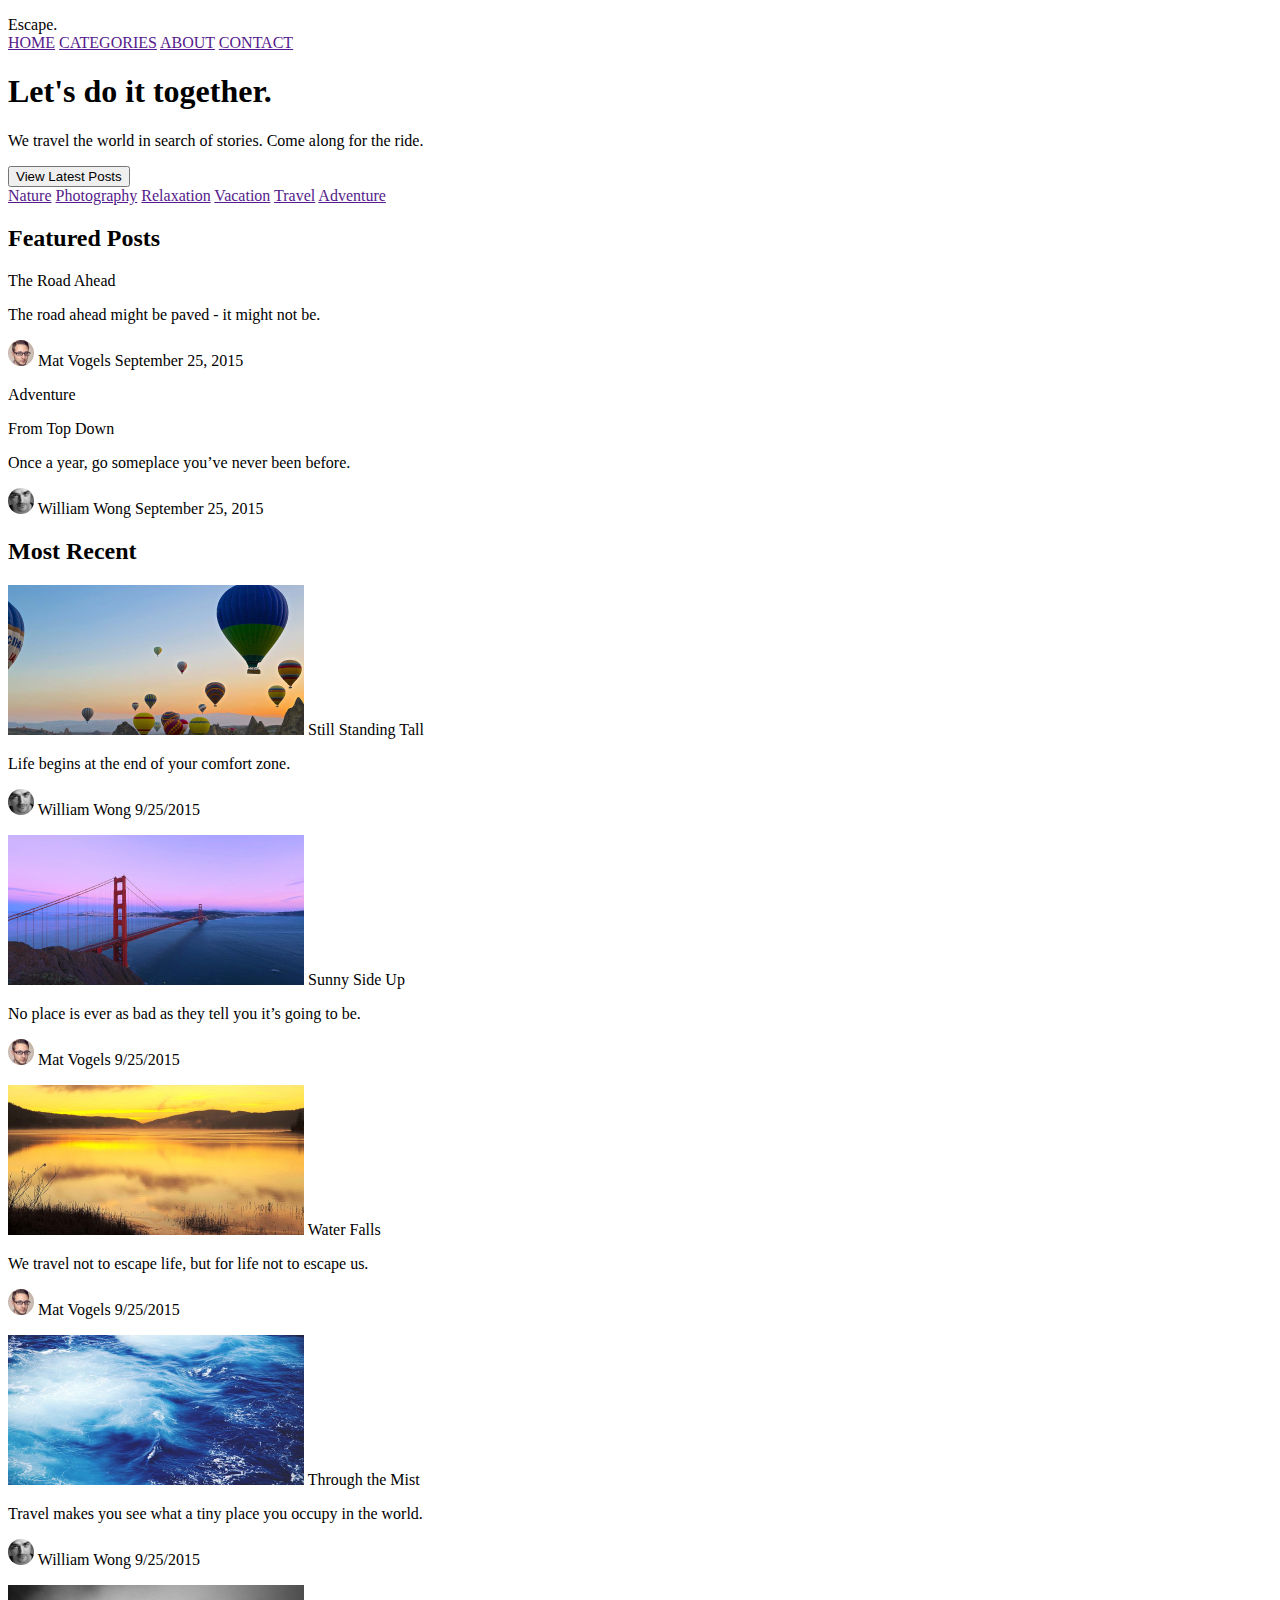
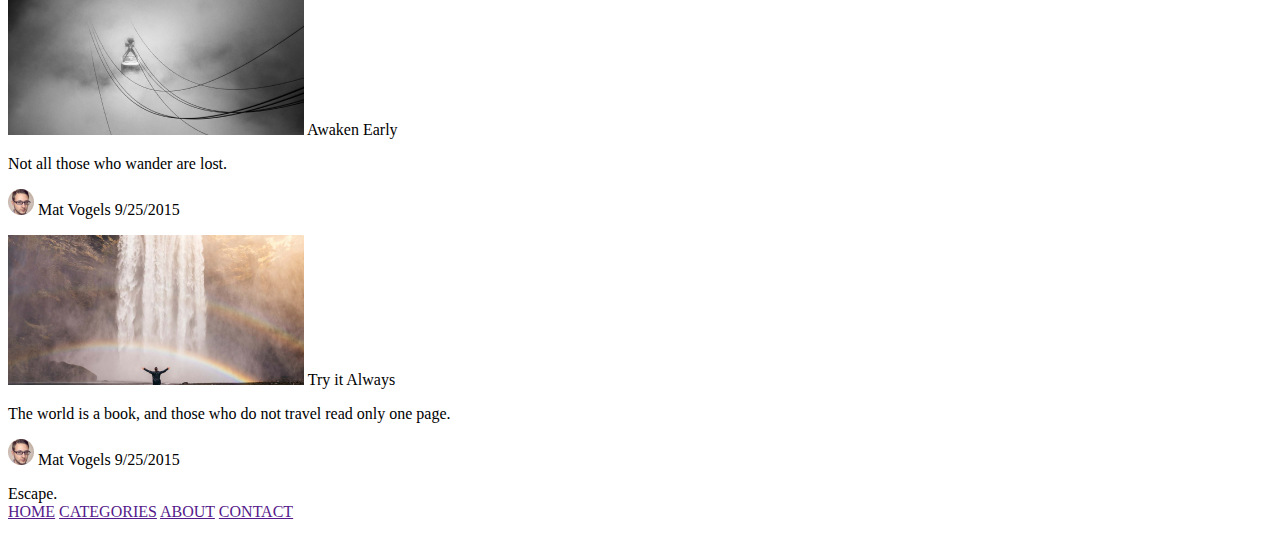
==== index.html @ 291fa053 "Update" ====
<!DOCTYPE html>
<html lang="ru">
    <head>
        <title>
            First page
        </title>
        <meta content="text/html;charset=utf-8" http-equiv="Content-Type">
    </head>
    <body>
        <p>
            Escape.<br>
            <a href="">HOME</a>
            <a href="">CATEGORIES</a>
            <a href="">ABOUT</a>
            <a href="">CONTACT</a>
        </p>
        <h1>Let's do it together.</h1>
        <p>We travel the world in search of stories. Come along for the ride.</p>
        <p>
            <button name="button">View Latest Posts</button> <br>
            <a href="">Nature</a>
            <a href="">Photography</a>
            <a href="">Relaxation</a>
            <a href="">Vacation</a>
            <a href="">Travel</a>
            <a href="">Adventure</a>
        </p>
        <section>
            <h2>Featured Posts</h2>
            <article>
                <p>The Road Ahead<p>
                <p>The road ahead might be paved - it might not be.</p>
                <article>
                    <img src="data/persons/Mat_Vogels_Photo.jpg" alt="Mat Vogels"/>
                    Mat Vogels September 25, 2015
                </article>
            </article>
            <article>
                <p>Adventure</p>
                <p>From Top Down<p>
                <p>Once a year, go someplace you’ve never been before.</p>
                <article>
                    <img src="data/persons/William_Wong_Photo.jpg" alt="William Wong"/>
                    William Wong September 25, 2015
                </article>
            </article>
        </section>
        <section>
            <h2>Most Recent</h2>
            <article>
                <p>
                    <img src="data/landscapes/Still_Standing_Tall.jpg" alt="Still Standing Tall"/>
                    Still Standing Tall
                </p>
                <p>Life begins at the end of your comfort zone.</p>
                <p>
                    <img src="data/persons/William_Wong_Photo.jpg" alt="William Wong"/>
                    William Wong 9/25/2015
                </p>
            </article>
            <article>
                <p>
                    <img src="data/landscapes/Sunny_Side_Up.jpg" alt="Sunny Side Up"/>
                    Sunny Side Up
                </p>
                <p>No place is ever as bad as they tell you it’s going to be.</p>
                <p>
                    <img src="data/persons/Mat_Vogels_Photo.jpg" alt="Mat Vogels"/>
                    Mat Vogels 9/25/2015
                </p>
            </article>
            <article>
                <p>
                    <img src="data/landscapes/Water_Falls.jpg" alt="Water Falls"/>
                    Water Falls
                </p>
                <p>We travel not to escape life, but for life not to escape us.</p>
                <p>
                    <img src="data/persons/Mat_Vogels_Photo.jpg" alt="Mat Vogels"/>
                    Mat Vogels 9/25/2015
                </p>
            </article>
            <article>
                <p>
                    <img src="data/landscapes/Through_the_Mist.jpg" alt="Through the Mist"/>
                    Through the Mist
                </p>
                <p>Travel makes you see what a tiny place you occupy in the world.</p>
                <p>
                    <img src="data/persons/William_Wong_Photo.jpg" alt="William Wong"/>
                    William Wong 9/25/2015
                </p>
            </article>
            <article>
                <p>
                    <img src="data/landscapes/Awaken_Early.jpg" alt="Awaken Early"/>
                    Awaken Early
                </p>
                <p>Not all those who wander are lost.</p>
                <p>
                    <img src="data/persons/Mat_Vogels_Photo.jpg" alt="Mat Vogels"/>
                    Mat Vogels 9/25/2015
                </p>
            </article>
            <article>
                <p>
                    <img src="data/landscapes/Try_it_Always.jpg" alt="Try it Always"/>
                    Try it Always
                </p>
                <p>The world is a book, and those who do not travel read only one page.</p>
                <p>
                    <img src="data/persons/Mat_Vogels_Photo.jpg" alt="Mat Vogels"/>
                    Mat Vogels 9/25/2015
                </p>
            </article>
        </section>
        <p>
            Escape.<br>
            <a href="">HOME</a>
            <a href="">CATEGORIES</a>
            <a href="">ABOUT</a>
            <a href="">CONTACT</a>
        </p>
    </body>
</html>
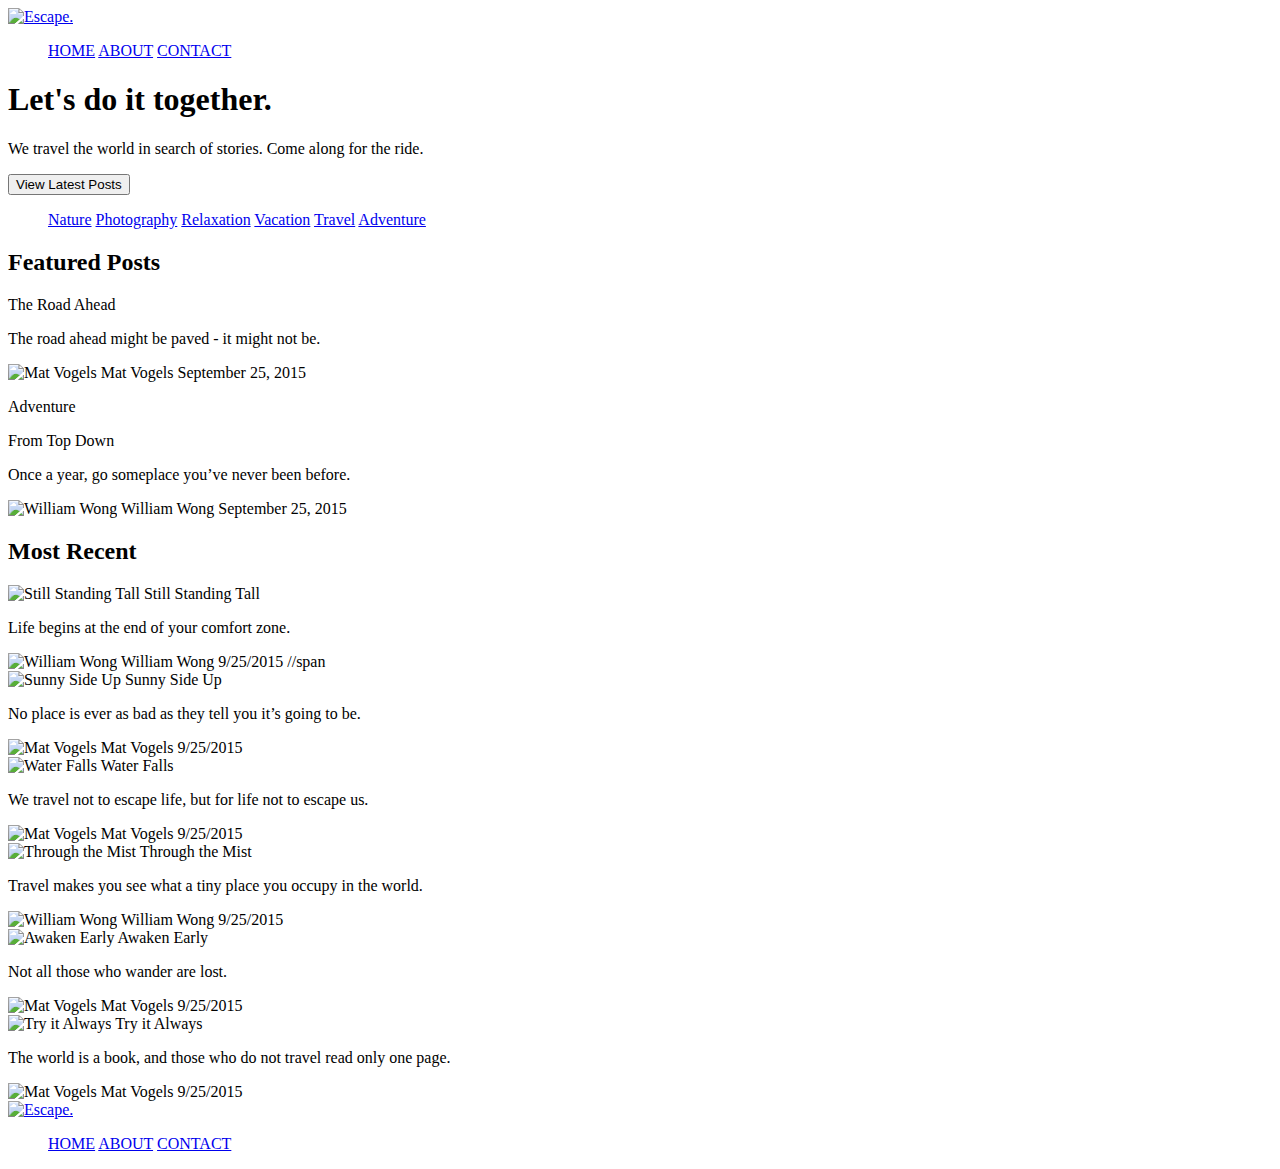
==== commit fe18f74c: "Update" ====
--- a/index.html
+++ b/index.html
@@ -6,120 +6,132 @@
         </title>
         <meta content="text/html;charset=utf-8" http-equiv="Content-Type">
     </head>
+    <header>
+        <nav>
+            <a href="#">
+                <img src="data/svg/escape..svg" alt="Escape."/>
+            </a>
+            <ul>
+                <a href="#">HOME</a>
+                <a href="#">ABOUT</a>
+                <a href="#">CONTACT</a>
+            </ul>
+        </nav>
+    </header>
     <body>
-        <p>
-            Escape.<br>
-            <a href="">HOME</a>
-            <a href="">CATEGORIES</a>
-            <a href="">ABOUT</a>
-            <a href="">CONTACT</a>
-        </p>
-        <h1>Let's do it together.</h1>
-        <p>We travel the world in search of stories. Come along for the ride.</p>
-        <p>
-            <button name="button">View Latest Posts</button> <br>
-            <a href="">Nature</a>
-            <a href="">Photography</a>
-            <a href="">Relaxation</a>
-            <a href="">Vacation</a>
-            <a href="">Travel</a>
-            <a href="">Adventure</a>
-        </p>
+        <div>
+            <h1>Let's do it together.</h1>
+            <p>We travel the world in search of stories. Come along for the ride.</p>
+            <button name="button">View Latest Posts</button>
+            <ul>
+                <a href="#">Nature</a>
+                <a href="#">Photography</a>
+                <a href="#">Relaxation</a>
+                <a href="#">Vacation</a>
+                <a href="#">Travel</a>
+                <a href="#">Adventure</a>
+            </ul>
+        </div>
         <section>
             <h2>Featured Posts</h2>
             <article>
                 <p>The Road Ahead<p>
                 <p>The road ahead might be paved - it might not be.</p>
-                <article>
-                    <img src="data/persons/Mat_Vogels_Photo.jpg" alt="Mat Vogels"/>
+                <div>
+                    <img src="data/persons/mat_vogels_photo.png" alt="Mat Vogels"/>
                     Mat Vogels September 25, 2015
-                </article>
+                </div>
             </article>
             <article>
                 <p>Adventure</p>
                 <p>From Top Down<p>
                 <p>Once a year, go someplace you’ve never been before.</p>
-                <article>
-                    <img src="data/persons/William_Wong_Photo.jpg" alt="William Wong"/>
+                <div>
+                    <img src="data/persons/william_wong_photo.png" alt="William Wong"/>
                     William Wong September 25, 2015
-                </article>
+                </div>
             </article>
         </section>
         <section>
             <h2>Most Recent</h2>
             <article>
-                <p>
-                    <img src="data/landscapes/Still_Standing_Tall.jpg" alt="Still Standing Tall"/>
+                <div>
+                    <img src="data/landscapes/still_standing_tall.png" alt="Still Standing Tall"/>
                     Still Standing Tall
-                </p>
+                </div>
                 <p>Life begins at the end of your comfort zone.</p>
-                <p>
-                    <img src="data/persons/William_Wong_Photo.jpg" alt="William Wong"/>
-                    William Wong 9/25/2015
-                </p>
+                <div>
+                    <img src="data/persons/william_wong_photo.png" alt="William Wong"/>
+                    William Wong 9/25/2015 //span
+                </div>
             </article>
             <article>
-                <p>
-                    <img src="data/landscapes/Sunny_Side_Up.jpg" alt="Sunny Side Up"/>
+                <div>
+                    <img src="data/landscapes/sunny_side_up.png" alt="Sunny Side Up"/>
                     Sunny Side Up
-                </p>
+                </div>
                 <p>No place is ever as bad as they tell you it’s going to be.</p>
-                <p>
-                    <img src="data/persons/Mat_Vogels_Photo.jpg" alt="Mat Vogels"/>
+                <div>
+                    <img src="data/persons/mat_vogels_photo.png" alt="Mat Vogels"/>
                     Mat Vogels 9/25/2015
-                </p>
+                </div>
             </article>
             <article>
-                <p>
-                    <img src="data/landscapes/Water_Falls.jpg" alt="Water Falls"/>
+                <div>
+                    <img src="data/landscapes/water_falls.png" alt="Water Falls"/>
                     Water Falls
-                </p>
+                </div>
                 <p>We travel not to escape life, but for life not to escape us.</p>
-                <p>
-                    <img src="data/persons/Mat_Vogels_Photo.jpg" alt="Mat Vogels"/>
+                <div>
+                    <img src="data/persons/mat_vogels_photo.png" alt="Mat Vogels"/>
                     Mat Vogels 9/25/2015
-                </p>
+                </div>
             </article>
             <article>
-                <p>
-                    <img src="data/landscapes/Through_the_Mist.jpg" alt="Through the Mist"/>
+                <div>
+                    <img src="data/landscapes/through_the_mist.png" alt="Through the Mist"/>
                     Through the Mist
-                </p>
+                </div>
                 <p>Travel makes you see what a tiny place you occupy in the world.</p>
-                <p>
-                    <img src="data/persons/William_Wong_Photo.jpg" alt="William Wong"/>
+                <div>
+                    <img src="data/persons/william_wong_photo.png" alt="William Wong"/>
                     William Wong 9/25/2015
-                </p>
+                </div>
             </article>
             <article>
-                <p>
-                    <img src="data/landscapes/Awaken_Early.jpg" alt="Awaken Early"/>
+                <div>
+                    <img src="data/landscapes/awaken_early.png" alt="Awaken Early"/>
                     Awaken Early
-                </p>
+                </div>
                 <p>Not all those who wander are lost.</p>
-                <p>
-                    <img src="data/persons/Mat_Vogels_Photo.jpg" alt="Mat Vogels"/>
+                <div>
+                    <img src="data/persons/mat_vogels_photo.png" alt="Mat Vogels"/>
                     Mat Vogels 9/25/2015
-                </p>
+                </div>
             </article>
             <article>
-                <p>
-                    <img src="data/landscapes/Try_it_Always.jpg" alt="Try it Always"/>
+                <div>
+                    <img src="data/landscapes/try_it_always.png" alt="Try it Always"/>
                     Try it Always
-                </p>
+                </div>
                 <p>The world is a book, and those who do not travel read only one page.</p>
-                <p>
-                    <img src="data/persons/Mat_Vogels_Photo.jpg" alt="Mat Vogels"/>
+                <div>
+                    <img src="data/persons/mat_vogels_photo.png" alt="Mat Vogels"/>
                     Mat Vogels 9/25/2015
-                </p>
+                </div>
             </article>
         </section>
-        <p>
-            Escape.<br>
-            <a href="">HOME</a>
-            <a href="">CATEGORIES</a>
-            <a href="">ABOUT</a>
-            <a href="">CONTACT</a>
-        </p>
     </body>
+    <footer>
+        <nav>
+            <a href="#">
+                <img src="data/svg/escape..svg" alt="Escape."/>
+            </a>
+            <ul>
+                <a href="#">HOME</a>
+                <a href="#">ABOUT</a>
+                <a href="#">CONTACT</a>
+            </ul>
+        </nav>
+    </footer>
 </html>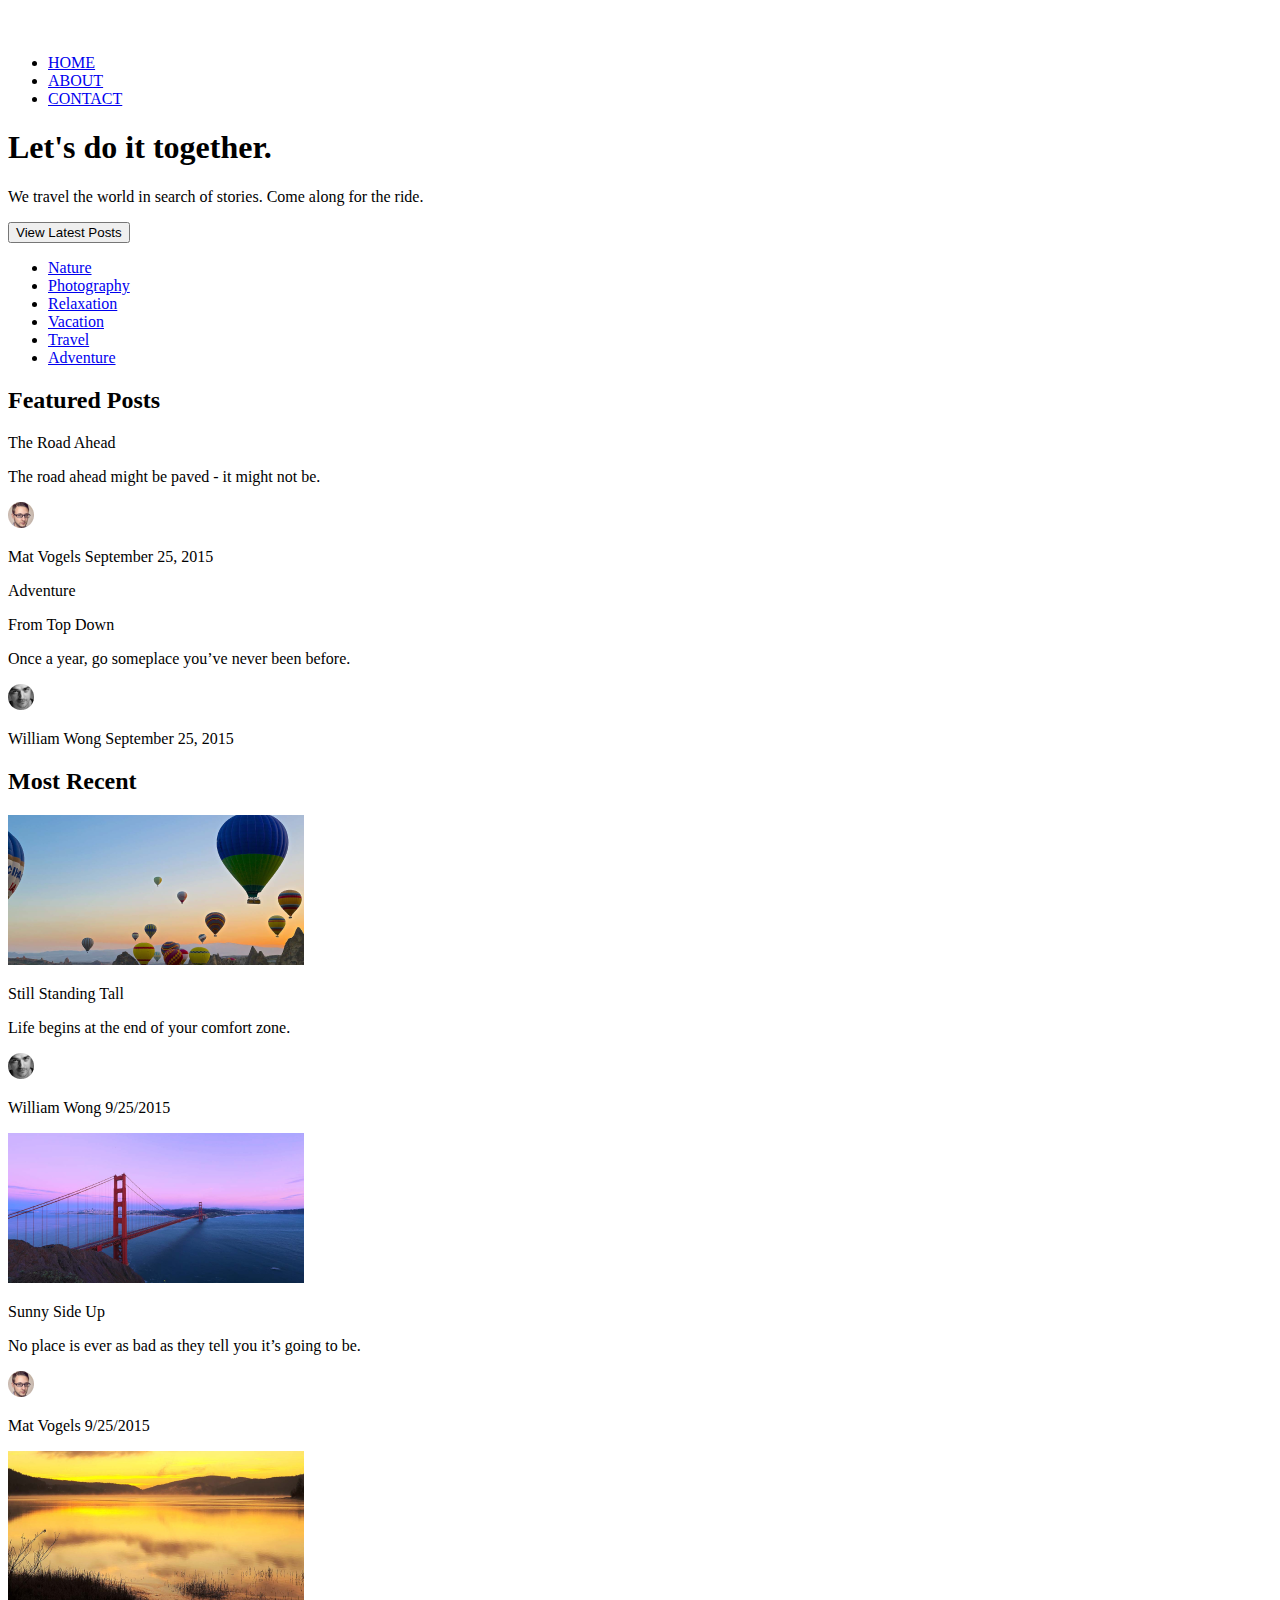
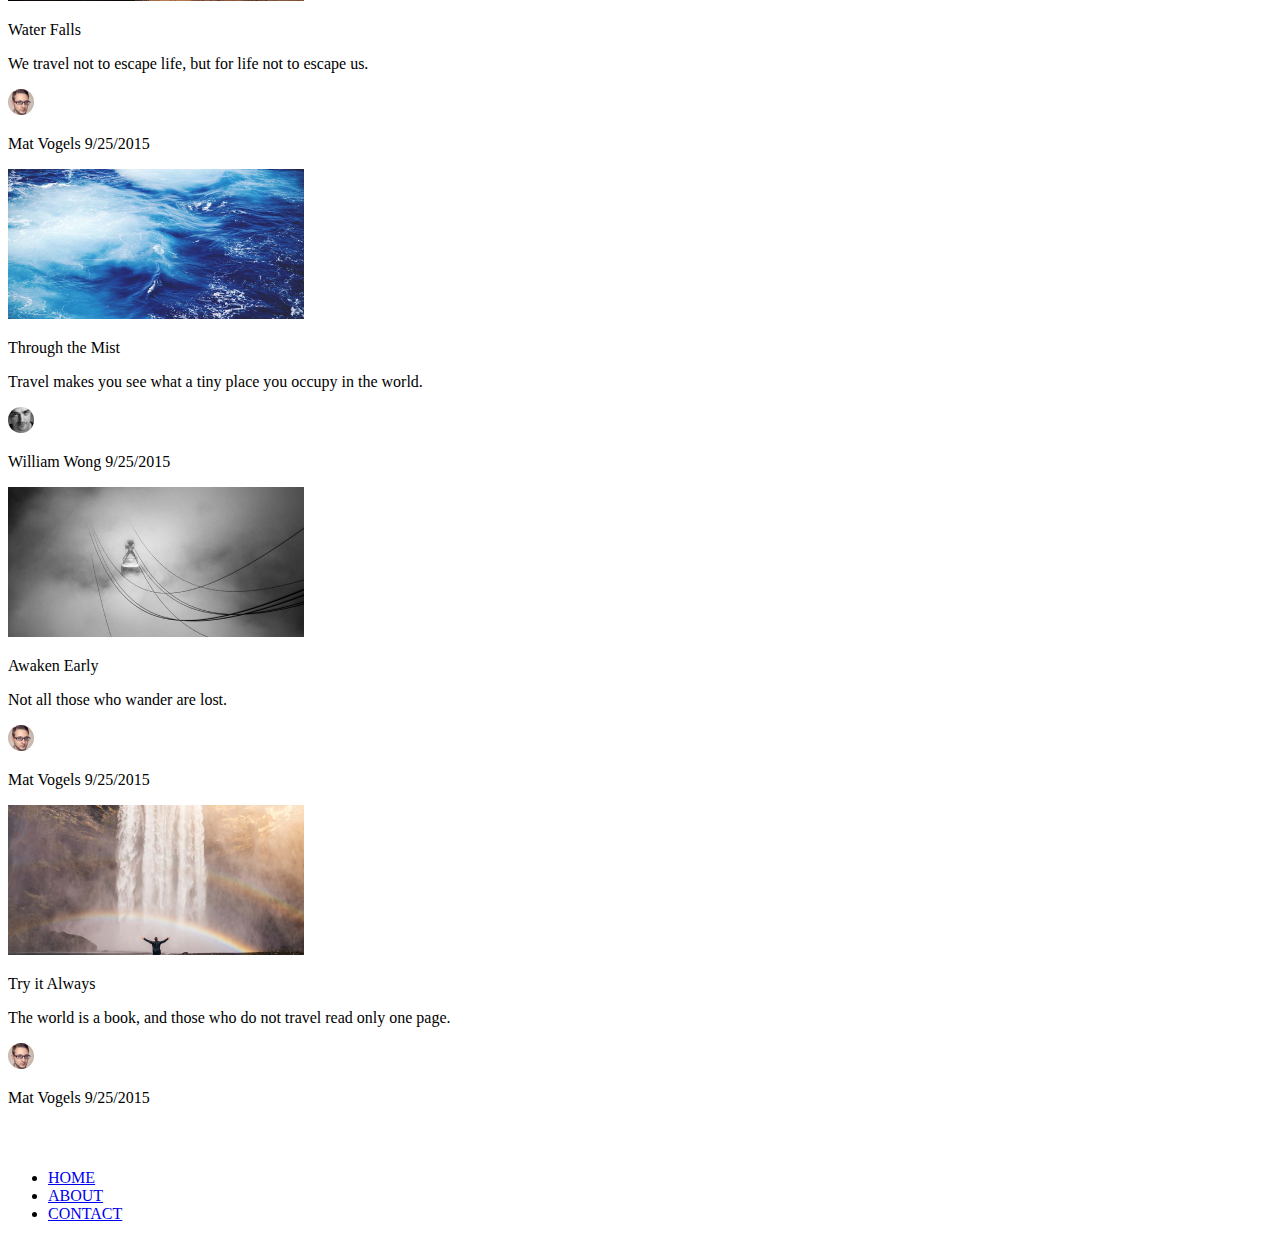
==== commit c77d7236: "Update" ====
--- a/index.html
+++ b/index.html
@@ -12,9 +12,9 @@
                 <img src="data/svg/escape..svg" alt="Escape."/>
             </a>
             <ul>
-                <a href="#">HOME</a>
-                <a href="#">ABOUT</a>
-                <a href="#">CONTACT</a>
+                <li><a href="#">HOME</a></li>
+                <li><a href="#">ABOUT</a></li>
+                <li><a href="#">CONTACT</a></li>
             </ul>
         </nav>
     </header>
@@ -24,100 +24,74 @@
             <p>We travel the world in search of stories. Come along for the ride.</p>
             <button name="button">View Latest Posts</button>
             <ul>
-                <a href="#">Nature</a>
-                <a href="#">Photography</a>
-                <a href="#">Relaxation</a>
-                <a href="#">Vacation</a>
-                <a href="#">Travel</a>
-                <a href="#">Adventure</a>
+                <li><a href="#">Nature</a></li>
+                <li><a href="#">Photography</a></li>
+                <li><a href="#">Relaxation</a></li>
+                <li><a href="#">Vacation</a></li>
+                <li><a href="#">Travel</a></li>
+                <li><a href="#">Adventure</a></li>
             </ul>
         </div>
         <section>
-            <h2>Featured Posts</h2>
             <article>
-                <p>The Road Ahead<p>
-                <p>The road ahead might be paved - it might not be.</p>
+                <h2>Featured Posts</h2>
                 <div>
+                    <p>The Road Ahead</p>
+                    <p>The road ahead might be paved - it might not be.</p>
                     <img src="data/persons/mat_vogels_photo.png" alt="Mat Vogels"/>
-                    Mat Vogels September 25, 2015
+                    <p><span>Mat Vogels</span> <span>September 25, 2015</span></p>
+                </div>
+                <div>
+                    <p>Adventure</p>
+                    <p>From Top Down</p>
+                    <p>Once a year, go someplace you’ve never been before.</p>
+                    <img src="data/persons/william_wong_photo.png" alt="William Wong"/>
+                    <p><span>William Wong</span> <span>September 25, 2015</span></p>
                 </div>
             </article>
             <article>
-                <p>Adventure</p>
-                <p>From Top Down<p>
-                <p>Once a year, go someplace you’ve never been before.</p>
-                <div>
-                    <img src="data/persons/william_wong_photo.png" alt="William Wong"/>
-                    William Wong September 25, 2015
-                </div>
-            </article>
-        </section>
-        <section>
-            <h2>Most Recent</h2>
-            <article>
+                <h2>Most Recent</h2>
                 <div>
                     <img src="data/landscapes/still_standing_tall.png" alt="Still Standing Tall"/>
-                    Still Standing Tall
+                    <p>Still Standing Tall</p>
+                    <p>Life begins at the end of your comfort zone.</p>
+                    <img src="data/persons/william_wong_photo.png" alt="William Wong"/>
+                    <p><span>William Wong</span> <span>9/25/2015</span></p>
                 </div>
-                <p>Life begins at the end of your comfort zone.</p>
-                <div>
-                    <img src="data/persons/william_wong_photo.png" alt="William Wong"/>
-                    William Wong 9/25/2015 //span
-                </div>
-            </article>
-            <article>
                 <div>
                     <img src="data/landscapes/sunny_side_up.png" alt="Sunny Side Up"/>
-                    Sunny Side Up
+                    <p>Sunny Side Up</p>
+                    <p>No place is ever as bad as they tell you it’s going to be.</p>
+                    <img src="data/persons/mat_vogels_photo.png" alt="Mat Vogels"/>
+                    <p><span>Mat Vogels</span> <span>9/25/2015</span></p>
                 </div>
-                <p>No place is ever as bad as they tell you it’s going to be.</p>
-                <div>
-                    <img src="data/persons/mat_vogels_photo.png" alt="Mat Vogels"/>
-                    Mat Vogels 9/25/2015
-                </div>
-            </article>
-            <article>
                 <div>
                     <img src="data/landscapes/water_falls.png" alt="Water Falls"/>
-                    Water Falls
+                    <p>Water Falls</p>
+                    <p>We travel not to escape life, but for life not to escape us.</p>
+                    <img src="data/persons/mat_vogels_photo.png" alt="Mat Vogels"/>
+                    <p><span>Mat Vogels</span> <span>9/25/2015</span></p>
                 </div>
-                <p>We travel not to escape life, but for life not to escape us.</p>
-                <div>
-                    <img src="data/persons/mat_vogels_photo.png" alt="Mat Vogels"/>
-                    Mat Vogels 9/25/2015
-                </div>
-            </article>
-            <article>
                 <div>
                     <img src="data/landscapes/through_the_mist.png" alt="Through the Mist"/>
-                    Through the Mist
+                    <p>Through the Mist</p>
+                    <p>Travel makes you see what a tiny place you occupy in the world.</p>
+                    <img src="data/persons/william_wong_photo.png" alt="William Wong"/>
+                    <p><span>William Wong</span> <span>9/25/2015</span></p>
                 </div>
-                <p>Travel makes you see what a tiny place you occupy in the world.</p>
-                <div>
-                    <img src="data/persons/william_wong_photo.png" alt="William Wong"/>
-                    William Wong 9/25/2015
-                </div>
-            </article>
-            <article>
                 <div>
                     <img src="data/landscapes/awaken_early.png" alt="Awaken Early"/>
-                    Awaken Early
+                    <p>Awaken Early</p>
+                    <p>Not all those who wander are lost.</p>
+                    <img src="data/persons/mat_vogels_photo.png" alt="Mat Vogels"/>
+                    <p><span>Mat Vogels</span> <span>9/25/2015</span></p>
                 </div>
-                <p>Not all those who wander are lost.</p>
-                <div>
-                    <img src="data/persons/mat_vogels_photo.png" alt="Mat Vogels"/>
-                    Mat Vogels 9/25/2015
-                </div>
-            </article>
-            <article>
                 <div>
                     <img src="data/landscapes/try_it_always.png" alt="Try it Always"/>
-                    Try it Always
-                </div>
-                <p>The world is a book, and those who do not travel read only one page.</p>
-                <div>
+                    <p>Try it Always</p>
+                    <p>The world is a book, and those who do not travel read only one page.</p>
                     <img src="data/persons/mat_vogels_photo.png" alt="Mat Vogels"/>
-                    Mat Vogels 9/25/2015
+                    <p><span>Mat Vogels</span> <span>9/25/2015</span></p>
                 </div>
             </article>
         </section>
@@ -128,9 +102,9 @@
                 <img src="data/svg/escape..svg" alt="Escape."/>
             </a>
             <ul>
-                <a href="#">HOME</a>
-                <a href="#">ABOUT</a>
-                <a href="#">CONTACT</a>
+                <li><a href="#">HOME</a></li>
+                <li><a href="#">ABOUT</a></li>
+                <li><a href="#">CONTACT</a></li>
             </ul>
         </nav>
     </footer>
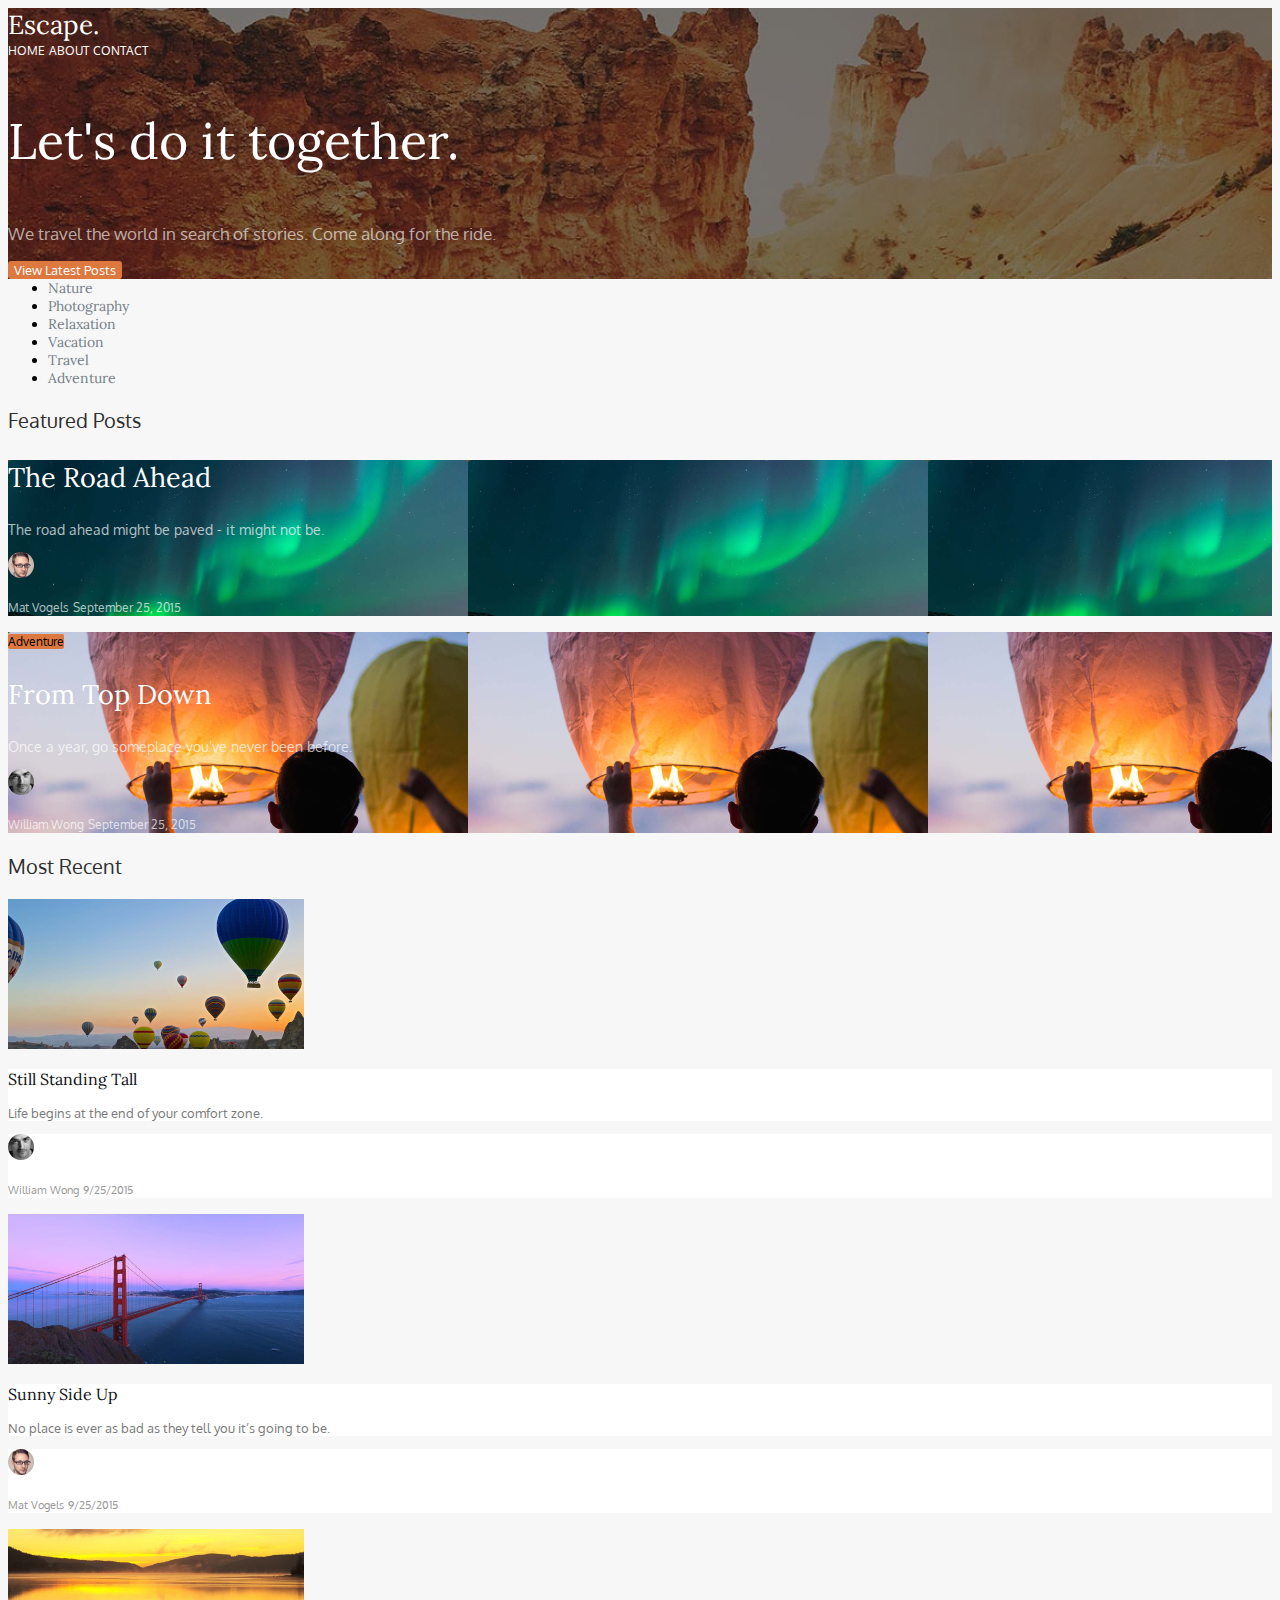
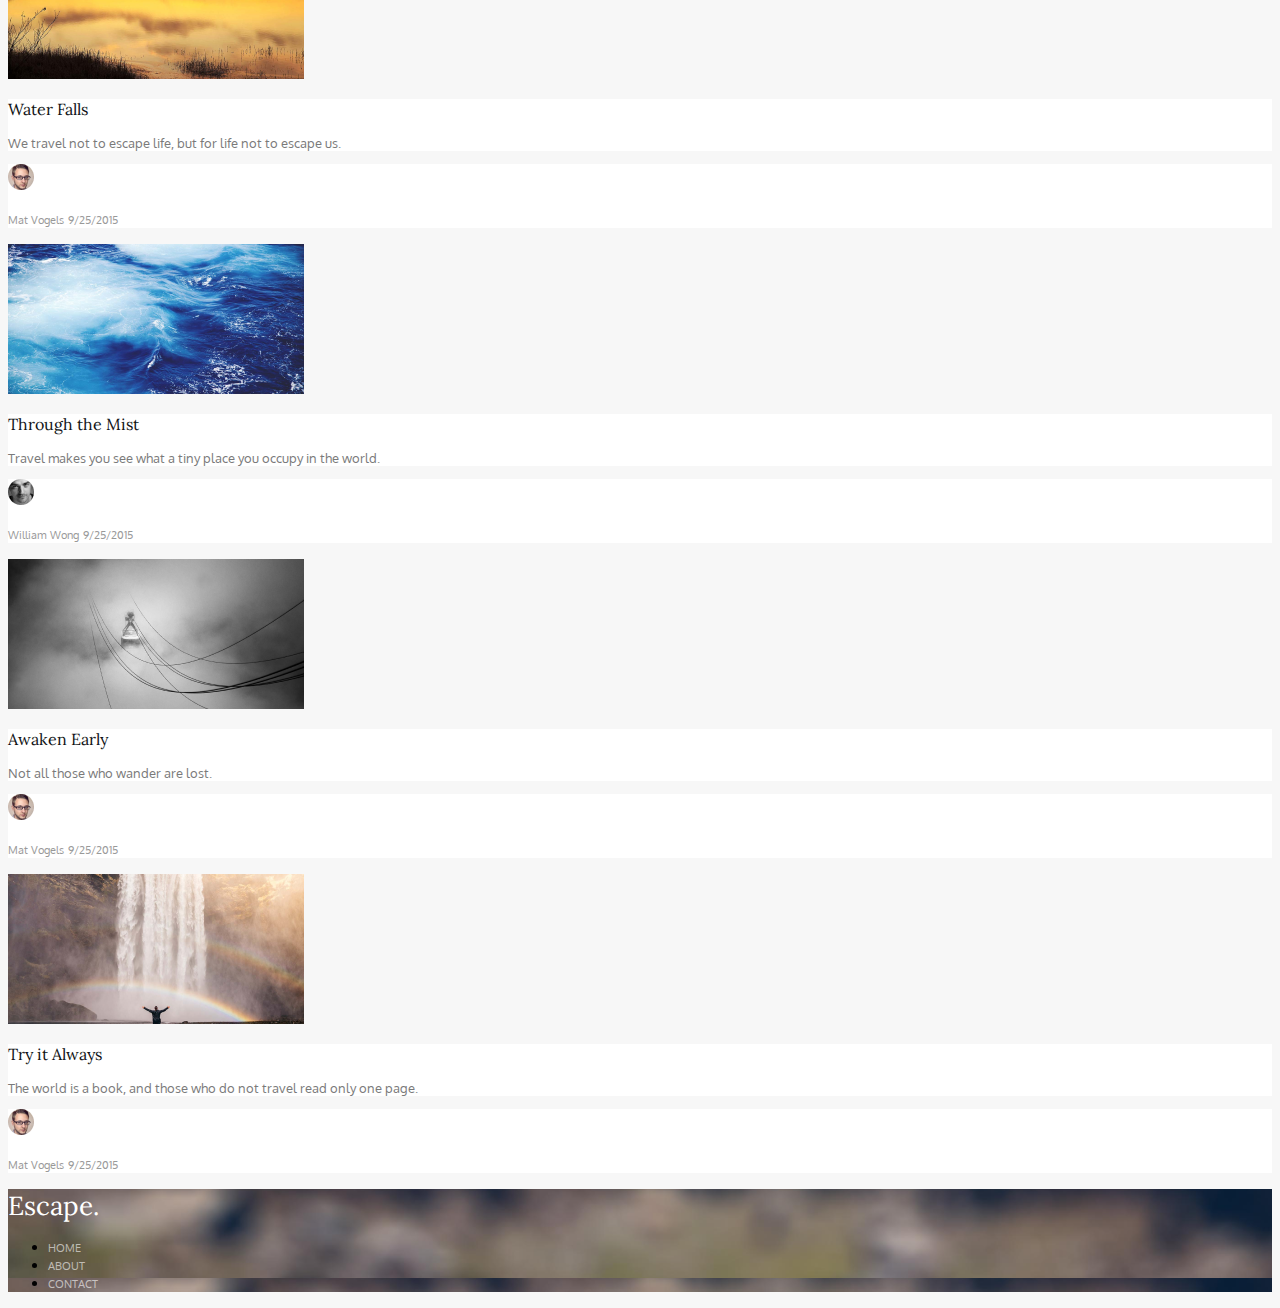
==== commit bd238a12: "Lw3" ====
--- a/index.html
+++ b/index.html
@@ -5,107 +5,134 @@
             First page
         </title>
         <meta content="text/html;charset=utf-8" http-equiv="Content-Type">
+        <link href="css/main.css", rel="stylesheet"/>
+        <link href="https://fonts.googleapis.com/css2?family=Lora&display=swap" rel="stylesheet">
+        <link href="https://fonts.googleapis.com/css2?family=Lora&family=Oxygen&display=swap" rel="stylesheet">
     </head>
-    <header>
-        <nav>
-            <a href="#">
-                <img src="data/svg/escape..svg" alt="Escape."/>
-            </a>
-            <ul>
-                <li><a href="#">HOME</a></li>
-                <li><a href="#">ABOUT</a></li>
-                <li><a href="#">CONTACT</a></li>
-            </ul>
-        </nav>
-    </header>
-    <body>
-        <div>
-            <h1>Let's do it together.</h1>
-            <p>We travel the world in search of stories. Come along for the ride.</p>
-            <button name="button">View Latest Posts</button>
-            <ul>
-                <li><a href="#">Nature</a></li>
-                <li><a href="#">Photography</a></li>
-                <li><a href="#">Relaxation</a></li>
-                <li><a href="#">Vacation</a></li>
-                <li><a href="#">Travel</a></li>
-                <li><a href="#">Adventure</a></li>
+    <body class="">
+        <div class="top-block">
+            <header class="top-block__menu menu">
+                <nav>
+                    <a href="#" class="menu__logotype">Escape.</a>
+                    <div class="menu__items">
+                        <a href="#" class="menu__item">HOME</a>
+                        <a href="#" class="menu__item">ABOUT</a>
+                        <a href="#" class="menu__item">CONTACT</a>
+                    </div>
+                </nav>
+            </header>
+            <p class="top-block__title">Let's do it together.</p>
+            <p class="top-block__subtitle">We travel the world in search of stories. Come along for the ride.</p>
+            <button class="top-block__button">
+                <span class="top-block__button-text">View Latest Posts</span>
+            </button>
+        </div>
+        <div class="navigation_block">
+            <ul class="navigation_block__items">
+                <li><a href="#" class="navigation_block__item">Nature</a></li>
+                <li><a href="#" class="navigation_block__item">Photography</a></li>
+                <li><a href="#" class="navigation_block__item">Relaxation</a></li>
+                <li><a href="#" class="navigation_block__item">Vacation</a></li>
+                <li><a href="#" class="navigation_block__item">Travel</a></li>
+                <li><a href="#" class="navigation_block__item">Adventure</a></li>
             </ul>
         </div>
         <section>
-            <article>
-                <h2>Featured Posts</h2>
-                <div>
-                    <p>The Road Ahead</p>
-                    <p>The road ahead might be paved - it might not be.</p>
-                    <img src="data/persons/mat_vogels_photo.png" alt="Mat Vogels"/>
-                    <p><span>Mat Vogels</span> <span>September 25, 2015</span></p>
+            <article class="featured-posts">
+                <p class="featured-posts__title">Featured Posts</p>
+                <div class="featured-posts__featured_post featured-posts__featured-post_the-road-ahead">
+                    <p class="featured-post__title">The Road Ahead</p>
+                    <p class="featured-post__subtitle">The road ahead might be paved - it might not be.</p>
+                    <img src="images/persons/mat_vogels_photo.png" alt="Mat Vogels"/>
+                    <p><span class="featured-post__author">Mat Vogels</span> <span class="featured-post__data">September 25, 2015</span></p>
                 </div>
-                <div>
-                    <p>Adventure</p>
-                    <p>From Top Down</p>
-                    <p>Once a year, go someplace you’ve never been before.</p>
-                    <img src="data/persons/william_wong_photo.png" alt="William Wong"/>
-                    <p><span>William Wong</span> <span>September 25, 2015</span></p>
+                <div class="featured-posts__featured_post featured-posts__featured-post_from_top_down">
+                    <span class="featured-post__feature">Adventure</span>
+                    <p class="featured-post__title">From Top Down</p>
+                    <p class="featured-post__subtitle">Once a year, go someplace you’ve never been before.</p>
+                    <img src="images/persons/william_wong_photo.png" alt="William Wong"/>
+                    <p><span class="featured-post__author">William Wong</span> <span class="featured-post__data">September 25, 2015</span></p>
                 </div>
             </article>
-            <article>
-                <h2>Most Recent</h2>
-                <div>
-                    <img src="data/landscapes/still_standing_tall.png" alt="Still Standing Tall"/>
-                    <p>Still Standing Tall</p>
-                    <p>Life begins at the end of your comfort zone.</p>
-                    <img src="data/persons/william_wong_photo.png" alt="William Wong"/>
-                    <p><span>William Wong</span> <span>9/25/2015</span></p>
+            <article class="most-recent-posts">
+                <p class="most-recent-posts__title">Most Recent</p>
+                <div class="most-recent-posts__recent-post recent-post">
+                    <img src="images/landscapes/still_standing_tall.png" alt="Still Standing Tall"/>
+                    <div class="recent-post__title-box">
+                        <p class="recent-post__title">Still Standing Tall</p>
+                        <p class="recent-post__subtitle">Life begins at the end of your comfort zone.</p>
+                    </div>
+                    <div class="recent-post__author-box">
+                        <img src="images/persons/william_wong_photo.png" alt="William Wong"/>
+                        <p><span class="recent-post__author">William Wong</span> <span class="recent-post__data">9/25/2015</span></p>
+                    </div>
                 </div>
-                <div>
-                    <img src="data/landscapes/sunny_side_up.png" alt="Sunny Side Up"/>
-                    <p>Sunny Side Up</p>
-                    <p>No place is ever as bad as they tell you it’s going to be.</p>
-                    <img src="data/persons/mat_vogels_photo.png" alt="Mat Vogels"/>
-                    <p><span>Mat Vogels</span> <span>9/25/2015</span></p>
+                <div class="most-recent-posts__recent-post recent-post">
+                    <img src="images/landscapes/sunny_side_up.png" alt="Sunny Side Up"/>
+                    <div class="recent-post__title-box">
+                        <p class="recent-post__title">Sunny Side Up</p>
+                        <p class="recent-post__subtitle">No place is ever as bad as they tell you it’s going to be.</p>
+                    </div>
+                    <div class="recent-post__author-box">
+                        <img src="images/persons/mat_vogels_photo.png" alt="Mat Vogels"/>
+                        <p><span class="recent-post__author">Mat Vogels</span> <span class="recent-post__data">9/25/2015</span></p>
+                    </div>
                 </div>
-                <div>
-                    <img src="data/landscapes/water_falls.png" alt="Water Falls"/>
-                    <p>Water Falls</p>
-                    <p>We travel not to escape life, but for life not to escape us.</p>
-                    <img src="data/persons/mat_vogels_photo.png" alt="Mat Vogels"/>
-                    <p><span>Mat Vogels</span> <span>9/25/2015</span></p>
+                <div class="most-recent-posts__recent-post recent-post">
+                    <img src="images/landscapes/water_falls.png" alt="Water Falls"/>
+                    <div class="recent-post__title-box">
+                        <p class="recent-post__title">Water Falls</p>
+                        <p class="recent-post__subtitle">We travel not to escape life, but for life not to escape us.</p>
+                    </div>
+                    <div class="recent-post__author-box">
+                        <img src="images/persons/mat_vogels_photo.png" alt="Mat Vogels"/>
+                        <p><span class="recent-post__author">Mat Vogels</span> <span class="recent-post__data">9/25/2015</span></p>
+                    </div>
                 </div>
-                <div>
-                    <img src="data/landscapes/through_the_mist.png" alt="Through the Mist"/>
-                    <p>Through the Mist</p>
-                    <p>Travel makes you see what a tiny place you occupy in the world.</p>
-                    <img src="data/persons/william_wong_photo.png" alt="William Wong"/>
-                    <p><span>William Wong</span> <span>9/25/2015</span></p>
+                <div class="most-recent-posts__recent-post recent-post">
+                    <img src="images/landscapes/through_the_mist.png" alt="Through the Mist"/>
+                    <div class="recent-post__title-box">
+                        <p class="recent-post__title">Through the Mist</p>
+                        <p class="recent-post__subtitle">Travel makes you see what a tiny place you occupy in the world.</p>
+                    </div>
+                    <div class="recent-post__author-box">
+                        <img src="images/persons/william_wong_photo.png" alt="William Wong"/>
+                        <p><span class="recent-post__author">William Wong</span> <span class="recent-post__data">9/25/2015</span></p>
+                    </div>
                 </div>
-                <div>
-                    <img src="data/landscapes/awaken_early.png" alt="Awaken Early"/>
-                    <p>Awaken Early</p>
-                    <p>Not all those who wander are lost.</p>
-                    <img src="data/persons/mat_vogels_photo.png" alt="Mat Vogels"/>
-                    <p><span>Mat Vogels</span> <span>9/25/2015</span></p>
+                <div class="most-recent-posts__recent-post recent-post">
+                    <img src="images/landscapes/awaken_early.png" alt="Awaken Early"/>
+                    <div class="recent-post__title-box">
+                        <p class="recent-post__title">Awaken Early</p>
+                        <p class="recent-post__subtitle">Not all those who wander are lost.</p>
+                    </div>
+                    <div class="recent-post__author-box">
+                        <img src="images/persons/mat_vogels_photo.png" alt="Mat Vogels"/>
+                        <p><span class="recent-post__author">Mat Vogels</span> <span class="recent-post__data">9/25/2015</span></p>
+                    </div>
                 </div>
-                <div>
-                    <img src="data/landscapes/try_it_always.png" alt="Try it Always"/>
-                    <p>Try it Always</p>
-                    <p>The world is a book, and those who do not travel read only one page.</p>
-                    <img src="data/persons/mat_vogels_photo.png" alt="Mat Vogels"/>
-                    <p><span>Mat Vogels</span> <span>9/25/2015</span></p>
+                <div class="most-recent-posts__recent-post recent-post">
+                    <img src="images/landscapes/try_it_always.png" alt="Try it Always"/>
+                    <div class="recent-post__title-box">
+                        <p class="recent-post__title">Try it Always</p>
+                        <p class="recent-post__subtitle">The world is a book, and those who do not travel read only one page.</p>
+                    </div>
+                    <div class="recent-post__author-box">
+                        <img src="images/persons/mat_vogels_photo.png" alt="Mat Vogels"/>
+                        <p><span class="recent-post__author">Mat Vogels</span> <span class="recent-post__data">9/25/2015</span></p>
+                    </div>
                 </div>
             </article>
         </section>
+        <footer class="bottom-block">
+            <nav>
+                <a href="#" class="bottom-block__logotype">Escape.</a>
+                <ul class="bottom-block__bottom-navigation bottom-navigation">
+                    <li><a href="#" class="bottom-navigation__item">HOME</a></li>
+                    <li><a href="#" class="bottom-navigation__item">ABOUT</a></li>
+                    <li><a href="#" class="bottom-navigation__item">CONTACT</a></li>
+                </ul>
+            </nav>
+        </footer>
     </body>
-    <footer>
-        <nav>
-            <a href="#">
-                <img src="data/svg/escape..svg" alt="Escape."/>
-            </a>
-            <ul>
-                <li><a href="#">HOME</a></li>
-                <li><a href="#">ABOUT</a></li>
-                <li><a href="#">CONTACT</a></li>
-            </ul>
-        </nav>
-    </footer>
 </html>--- a/css/main.css
+++ b/css/main.css
@@ -0,0 +1,158 @@
+body
+{
+    background-color: #F7F7F7;
+}
+.top-block
+{
+    background: rgb(122, 81, 26) url(../images/backgrounds/background_1.png);
+}
+.menu__logotype
+{
+    text-decoration: none;
+    font-size: 26px;
+    font-family: 'Lora';
+    color: #FFFFFF;
+}
+.menu__item
+{
+    font-size: 12px;
+    font-family: 'Oxygen';
+    color: #FFFFFF;
+    text-decoration: none;
+}
+.top-block__title
+{
+    font-size: 50px;
+    font-family: 'Lora';
+    color: #FFFFFF;
+}
+.top-block__subtitle
+{
+    font-size: 17px;
+    font-family: 'Oxygen';
+    color: rgba(255, 255, 255, 0.63);
+}
+.top-block__button
+{
+    background: #DD783F;
+    border-radius: 3px;
+    border: none;
+}
+.top-block__button-text
+{
+    font-family: Oxygen;
+    font-size: 13px;
+    color: #FFFFFF;
+}
+.navigation_block__items
+{
+    margin: 0;
+}
+.navigation_block__item
+{
+    font-family: 'Lora';
+    font-size: 14px;
+    text-decoration: none;
+    color: #768088;
+}
+.featured-posts__title
+{
+    font-family: 'Oxygen';
+    font-size: 20px;
+    color: #2E2E2E;
+}
+.featured-post__feature
+{
+    background: #DD783F;
+    border-radius: 2px;
+    font-family: 'Oxygen';
+    font-size: 12px;
+}
+.featured-post__title
+{
+    font-family: 'Lora';
+    font-size: 27px;
+    color: #FFFFFF;
+}
+.featured-post__subtitle
+{
+    font-family: 'Oxygen';
+    font-size: 14px;
+    color: rgba(255, 255, 255, 0.7);
+}
+.featured-post__author
+{
+    font-family: 'Oxygen';
+    font-size: 12px;
+    color: rgba(255, 255, 255, 0.7);
+}
+.featured-post__data
+{
+    font-family: 'Oxygen';
+    font-size: 12px;
+    color: rgba(255, 255, 255, 0.7);
+}
+.featured-posts__featured-post_the-road-ahead
+{
+    background: rgb(122, 81, 26) url(../images/backgrounds/the_road_ahead.png);
+}
+.featured-posts__featured-post_from_top_down
+{
+    background: rgb(122, 81, 26) url(../images/backgrounds/from_top_down.png);
+}
+.most-recent-posts__title
+{
+    font-family: 'Oxygen';
+    font-size: 20px;
+    color: #2E2E2E;
+}
+.recent-post__title-box
+{
+    background: #FFFFFF;
+}
+.recent-post__title
+{
+    font-family: 'Lora';
+    font-size: 16px;
+    color: #101315;
+}
+.recent-post__subtitle
+{
+    font-family: 'Oxygen';
+    font-size: 13px;
+    color: #7A7A7A;
+}
+.recent-post__author-box
+{
+    background: #FFFFFF;
+}
+.recent-post__author
+{
+    font-family: 'Oxygen';
+    font-size: 11px;
+    color: #999999;
+}
+.recent-post__data
+{
+    font-family: 'Oxygen';
+    font-size: 11px;
+    color: #999999;
+}
+.bottom-block
+{
+    background: rgb(122, 81, 26) url(../images/backgrounds/background_2.png);
+}
+.bottom-block__logotype
+{
+    text-decoration: none;
+    font-size: 26px;
+    font-family: 'Lora';
+    color: #FFFFFF;
+}
+.bottom-navigation__item
+{
+    font-size: 11px;
+    font-family: 'Oxygen';
+    color: rgba(255, 255, 255, 0.6);
+    text-decoration: none;
+}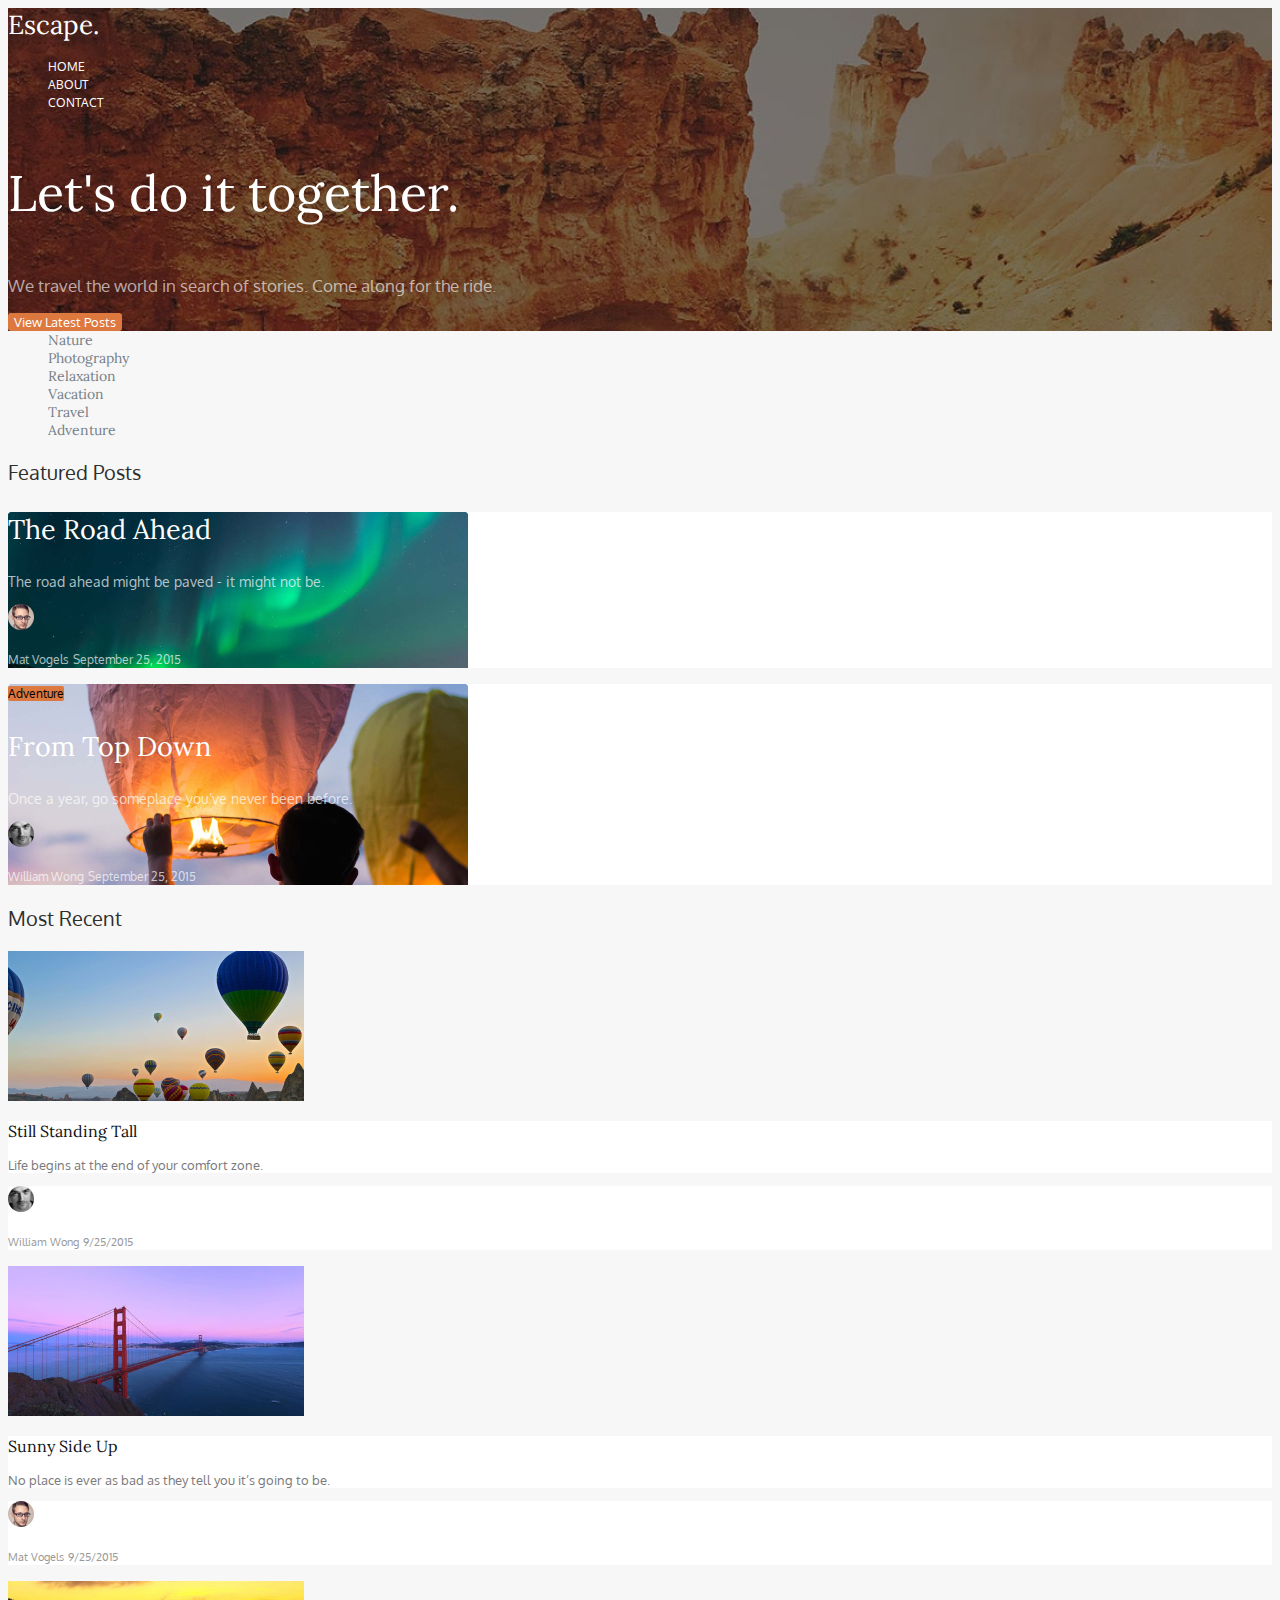
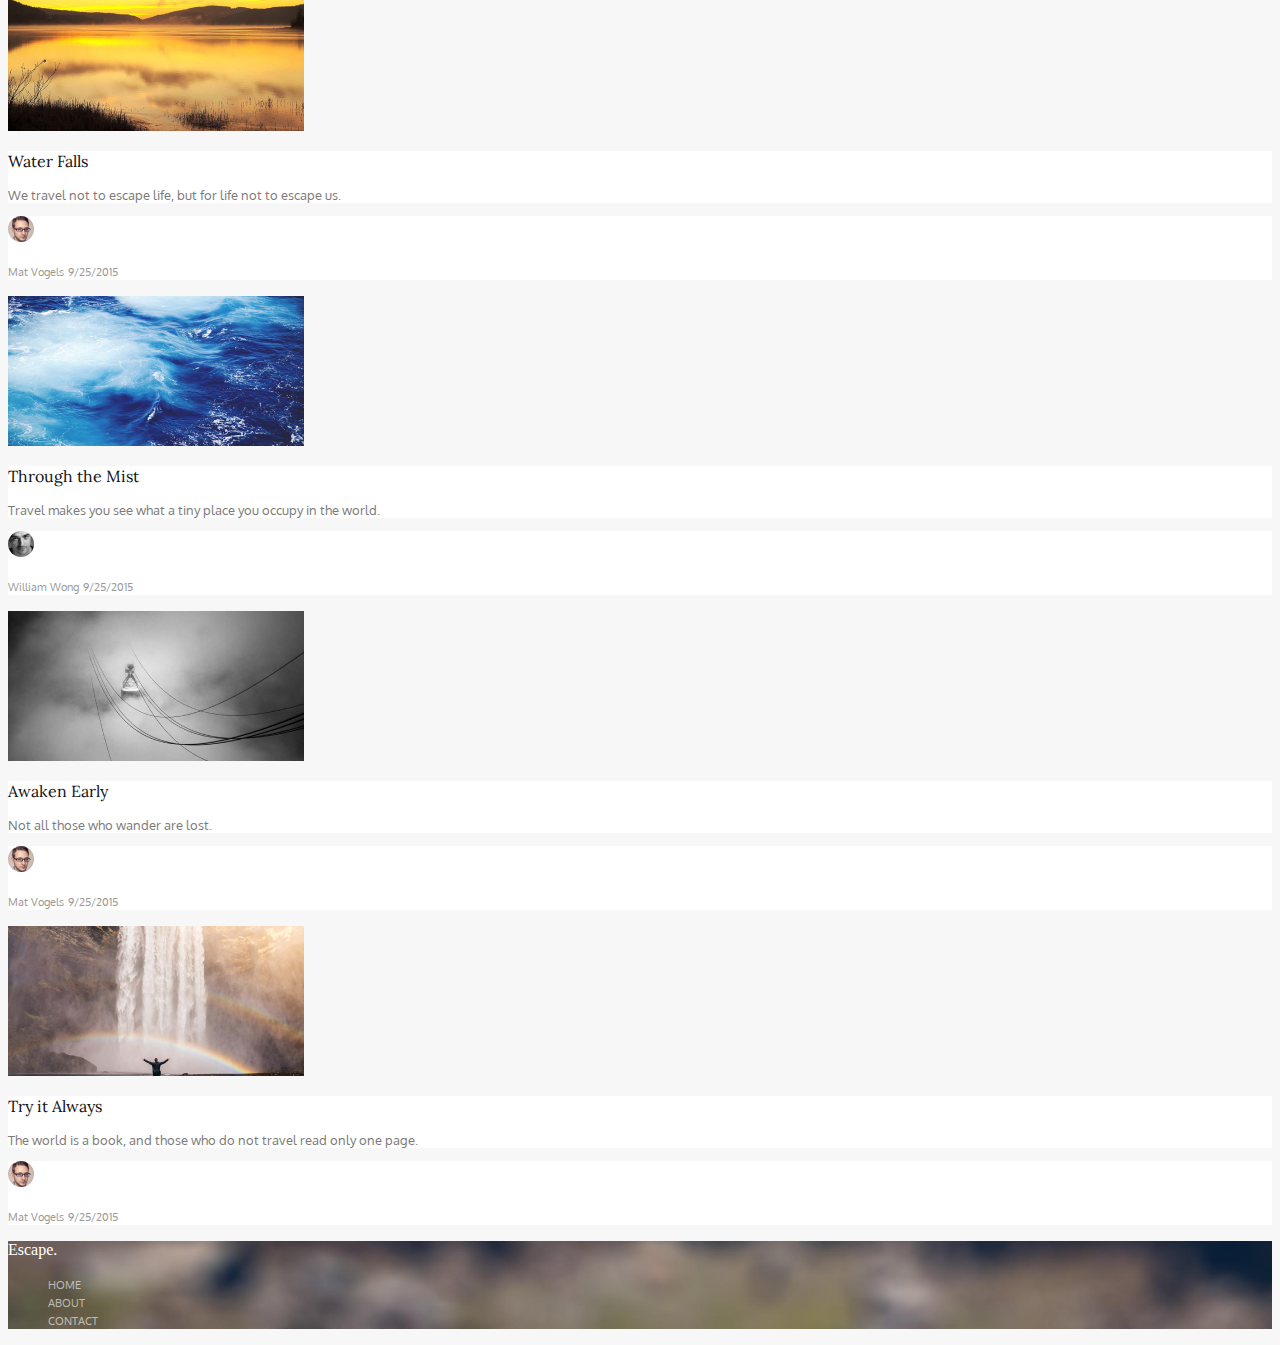
==== commit 5bc0b0b0: "Lw3" ====
--- a/index.html
+++ b/index.html
@@ -5,7 +5,7 @@
             First page
         </title>
         <meta content="text/html;charset=utf-8" http-equiv="Content-Type">
-        <link href="css/main.css", rel="stylesheet"/>
+        <link href="css/main.css" rel="stylesheet"/>
         <link href="https://fonts.googleapis.com/css2?family=Lora&display=swap" rel="stylesheet">
         <link href="https://fonts.googleapis.com/css2?family=Lora&family=Oxygen&display=swap" rel="stylesheet">
     </head>
@@ -14,11 +14,11 @@
             <header class="top-block__menu menu">
                 <nav>
                     <a href="#" class="menu__logotype">Escape.</a>
-                    <div class="menu__items">
-                        <a href="#" class="menu__item">HOME</a>
-                        <a href="#" class="menu__item">ABOUT</a>
-                        <a href="#" class="menu__item">CONTACT</a>
-                    </div>
+                    <ul class="menu__items">
+                        <li><a href="#" class="menu__item">HOME</a></li>
+                        <li><a href="#" class="menu__item">ABOUT</a></li>
+                        <li><a href="#" class="menu__item">CONTACT</a></li>
+                    </ul>
                 </nav>
             </header>
             <p class="top-block__title">Let's do it together.</p>
@@ -44,14 +44,14 @@
                     <p class="featured-post__title">The Road Ahead</p>
                     <p class="featured-post__subtitle">The road ahead might be paved - it might not be.</p>
                     <img src="images/persons/mat_vogels_photo.png" alt="Mat Vogels"/>
-                    <p><span class="featured-post__author">Mat Vogels</span> <span class="featured-post__data">September 25, 2015</span></p>
+                    <p><span class="featured-post__author">Mat Vogels</span> <span class="featured-post__date">September 25, 2015</span></p>
                 </div>
                 <div class="featured-posts__featured_post featured-posts__featured-post_from_top_down">
                     <span class="featured-post__feature">Adventure</span>
                     <p class="featured-post__title">From Top Down</p>
                     <p class="featured-post__subtitle">Once a year, go someplace you’ve never been before.</p>
                     <img src="images/persons/william_wong_photo.png" alt="William Wong"/>
-                    <p><span class="featured-post__author">William Wong</span> <span class="featured-post__data">September 25, 2015</span></p>
+                    <p><span class="featured-post__author">William Wong</span> <span class="featured-post__date">September 25, 2015</span></p>
                 </div>
             </article>
             <article class="most-recent-posts">
@@ -64,7 +64,7 @@
                     </div>
                     <div class="recent-post__author-box">
                         <img src="images/persons/william_wong_photo.png" alt="William Wong"/>
-                        <p><span class="recent-post__author">William Wong</span> <span class="recent-post__data">9/25/2015</span></p>
+                        <p><span class="recent-post__author">William Wong</span> <span class="recent-post__date">9/25/2015</span></p>
                     </div>
                 </div>
                 <div class="most-recent-posts__recent-post recent-post">
@@ -75,7 +75,7 @@
                     </div>
                     <div class="recent-post__author-box">
                         <img src="images/persons/mat_vogels_photo.png" alt="Mat Vogels"/>
-                        <p><span class="recent-post__author">Mat Vogels</span> <span class="recent-post__data">9/25/2015</span></p>
+                        <p><span class="recent-post__author">Mat Vogels</span> <span class="recent-post__date">9/25/2015</span></p>
                     </div>
                 </div>
                 <div class="most-recent-posts__recent-post recent-post">
@@ -86,7 +86,7 @@
                     </div>
                     <div class="recent-post__author-box">
                         <img src="images/persons/mat_vogels_photo.png" alt="Mat Vogels"/>
-                        <p><span class="recent-post__author">Mat Vogels</span> <span class="recent-post__data">9/25/2015</span></p>
+                        <p><span class="recent-post__author">Mat Vogels</span> <span class="recent-post__date">9/25/2015</span></p>
                     </div>
                 </div>
                 <div class="most-recent-posts__recent-post recent-post">
@@ -97,7 +97,7 @@
                     </div>
                     <div class="recent-post__author-box">
                         <img src="images/persons/william_wong_photo.png" alt="William Wong"/>
-                        <p><span class="recent-post__author">William Wong</span> <span class="recent-post__data">9/25/2015</span></p>
+                        <p><span class="recent-post__author">William Wong</span> <span class="recent-post__date">9/25/2015</span></p>
                     </div>
                 </div>
                 <div class="most-recent-posts__recent-post recent-post">
@@ -108,7 +108,7 @@
                     </div>
                     <div class="recent-post__author-box">
                         <img src="images/persons/mat_vogels_photo.png" alt="Mat Vogels"/>
-                        <p><span class="recent-post__author">Mat Vogels</span> <span class="recent-post__data">9/25/2015</span></p>
+                        <p><span class="recent-post__author">Mat Vogels</span> <span class="recent-post__date">9/25/2015</span></p>
                     </div>
                 </div>
                 <div class="most-recent-posts__recent-post recent-post">
@@ -119,7 +119,7 @@
                     </div>
                     <div class="recent-post__author-box">
                         <img src="images/persons/mat_vogels_photo.png" alt="Mat Vogels"/>
-                        <p><span class="recent-post__author">Mat Vogels</span> <span class="recent-post__data">9/25/2015</span></p>
+                        <p><span class="recent-post__author">Mat Vogels</span> <span class="recent-post__date">9/25/2015</span></p>
                     </div>
                 </div>
             </article>
--- a/css/main.css
+++ b/css/main.css
@@ -2,34 +2,35 @@
 {
     background-color: #F7F7F7;
 }
+li
+{
+    list-style-type: none;
+}
 .top-block
 {
-    background: rgb(122, 81, 26) url(../images/backgrounds/background_1.png);
+    background: #FFFFFF url(../images/backgrounds/background_1.png);
+    background-repeat: no-repeat;
 }
 .menu__logotype
 {
+    font: 26px 'Lora';
+    color: #FFFFFF;
     text-decoration: none;
-    font-size: 26px;
-    font-family: 'Lora';
-    color: #FFFFFF;
 }
 .menu__item
 {
-    font-size: 12px;
-    font-family: 'Oxygen';
+    font: 12px 'Oxygen';
     color: #FFFFFF;
     text-decoration: none;
 }
 .top-block__title
 {
-    font-size: 50px;
-    font-family: 'Lora';
+    font: 50px 'Lora';
     color: #FFFFFF;
 }
 .top-block__subtitle
 {
-    font-size: 17px;
-    font-family: 'Oxygen';
+    font: 17px 'Oxygen';
     color: rgba(255, 255, 255, 0.63);
 }
 .top-block__button
@@ -40,8 +41,7 @@
 }
 .top-block__button-text
 {
-    font-family: Oxygen;
-    font-size: 13px;
+    font: 13px 'Oxygen';
     color: #FFFFFF;
 }
 .navigation_block__items
@@ -50,60 +50,54 @@
 }
 .navigation_block__item
 {
-    font-family: 'Lora';
-    font-size: 14px;
+    font: 14px 'Lora';
     text-decoration: none;
     color: #768088;
 }
 .featured-posts__title
 {
-    font-family: 'Oxygen';
-    font-size: 20px;
+    font: 20px 'Oxygen';
     color: #2E2E2E;
 }
 .featured-post__feature
 {
+    font: 12px 'Oxygen';
     background: #DD783F;
     border-radius: 2px;
-    font-family: 'Oxygen';
-    font-size: 12px;
 }
 .featured-post__title
 {
-    font-family: 'Lora';
-    font-size: 27px;
+    font: 27px 'Lora';
     color: #FFFFFF;
 }
 .featured-post__subtitle
 {
-    font-family: 'Oxygen';
-    font-size: 14px;
+    font: 14px 'Oxygen';
     color: rgba(255, 255, 255, 0.7);
 }
 .featured-post__author
 {
-    font-family: 'Oxygen';
-    font-size: 12px;
+    font: 12px 'Oxygen';
     color: rgba(255, 255, 255, 0.7);
 }
-.featured-post__data
+.featured-post__date
 {
-    font-family: 'Oxygen';
-    font-size: 12px;
+    font: 12px 'Oxygen';
     color: rgba(255, 255, 255, 0.7);
 }
 .featured-posts__featured-post_the-road-ahead
 {
-    background: rgb(122, 81, 26) url(../images/backgrounds/the_road_ahead.png);
+    background: #FFFFFF url(../images/backgrounds/the_road_ahead.png);
+    background-repeat: no-repeat;
 }
 .featured-posts__featured-post_from_top_down
 {
-    background: rgb(122, 81, 26) url(../images/backgrounds/from_top_down.png);
+    background: #FFFFFF url(../images/backgrounds/from_top_down.png);
+    background-repeat: no-repeat;
 }
 .most-recent-posts__title
 {
-    font-family: 'Oxygen';
-    font-size: 20px;
+    font: 20px 'Oxygen';
     color: #2E2E2E;
 }
 .recent-post__title-box
@@ -112,14 +106,12 @@
 }
 .recent-post__title
 {
-    font-family: 'Lora';
-    font-size: 16px;
+    font: 16px 'Lora';
     color: #101315;
 }
 .recent-post__subtitle
 {
-    font-family: 'Oxygen';
-    font-size: 13px;
+    font: 13px 'Oxygen';
     color: #7A7A7A;
 }
 .recent-post__author-box
@@ -128,31 +120,28 @@
 }
 .recent-post__author
 {
-    font-family: 'Oxygen';
-    font-size: 11px;
+    font: 11px 'Oxygen';
     color: #999999;
 }
-.recent-post__data
+.recent-post__date
 {
-    font-family: 'Oxygen';
-    font-size: 11px;
+    font: 11px 'Oxygen';
     color: #999999;
 }
 .bottom-block
 {
-    background: rgb(122, 81, 26) url(../images/backgrounds/background_2.png);
+    background: #FFFFFF url(../images/backgrounds/background_2.png);
+    background-repeat: no-repeat;
 }
 .bottom-block__logotype
 {
+    font-family: 26px 'Lora';
     text-decoration: none;
-    font-size: 26px;
-    font-family: 'Lora';
     color: #FFFFFF;
 }
 .bottom-navigation__item
 {
-    font-size: 11px;
-    font-family: 'Oxygen';
+    font: 11px 'Oxygen';
     color: rgba(255, 255, 255, 0.6);
     text-decoration: none;
 }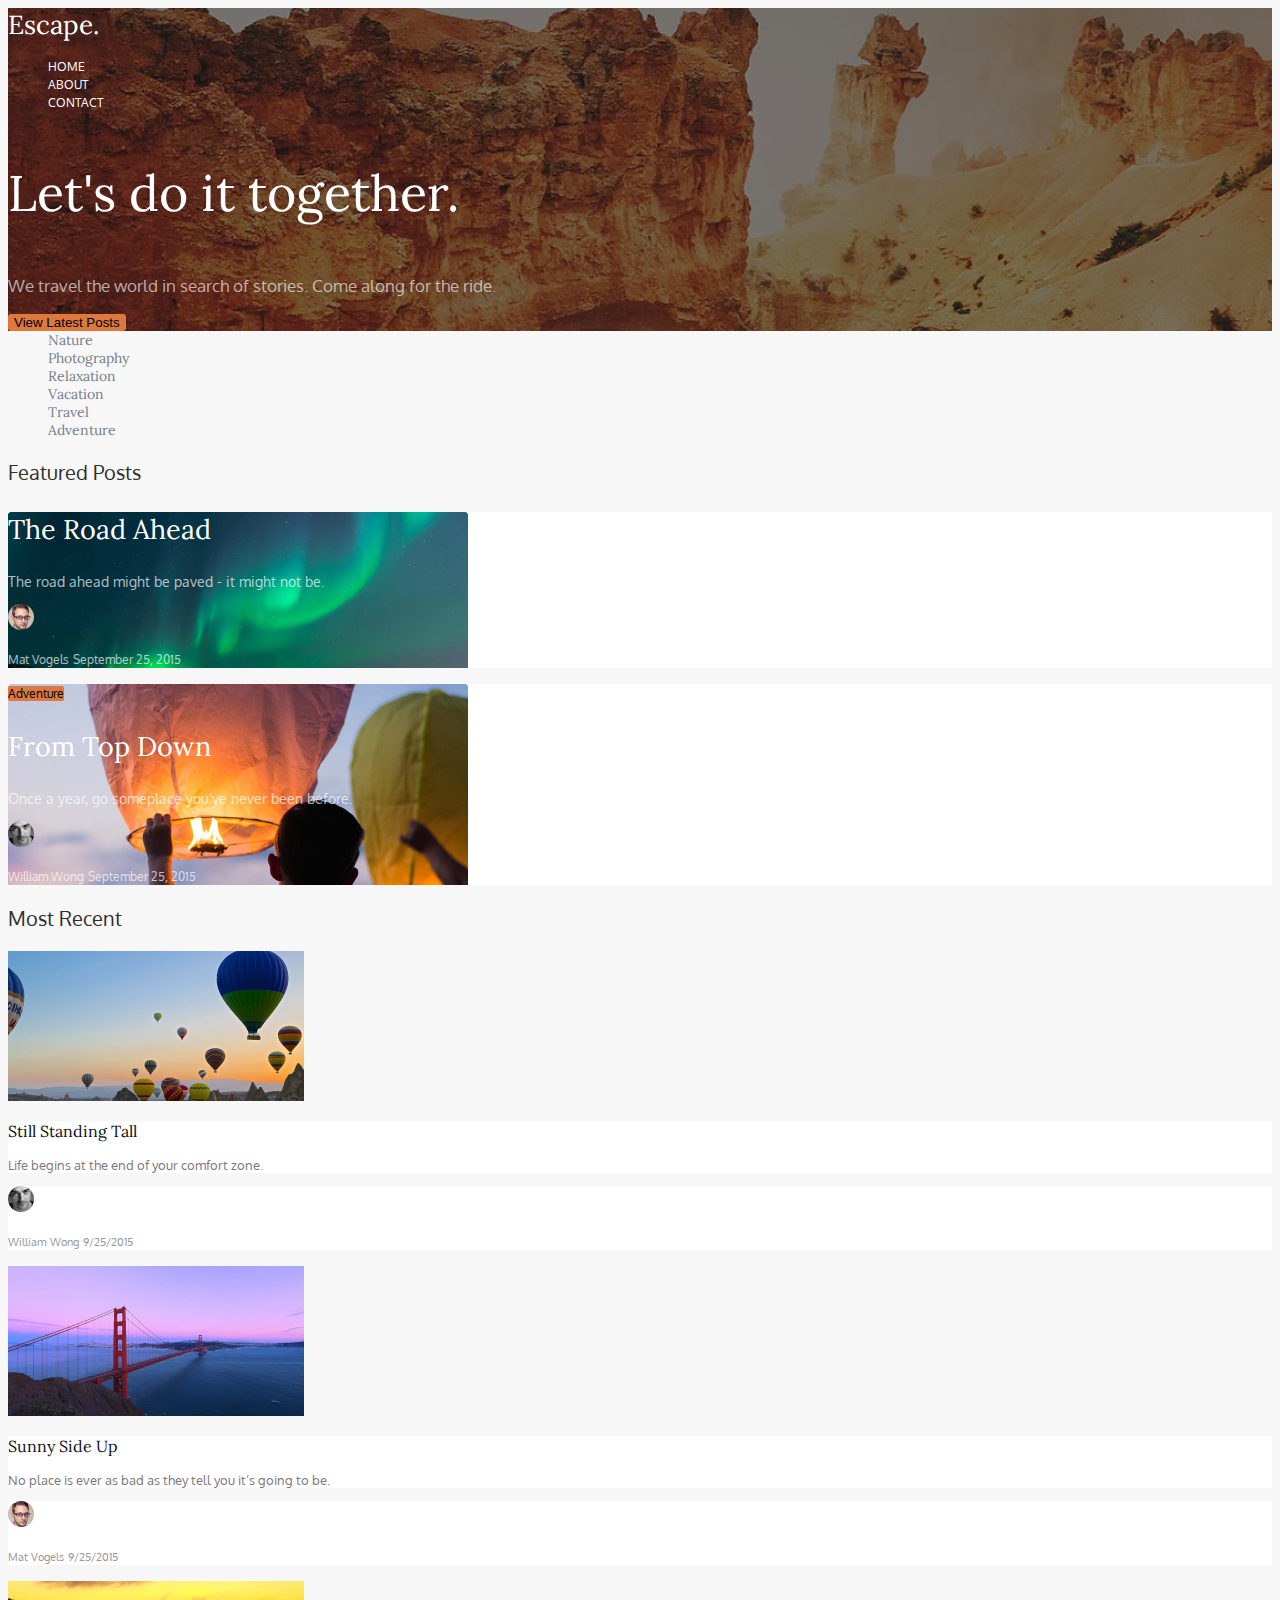
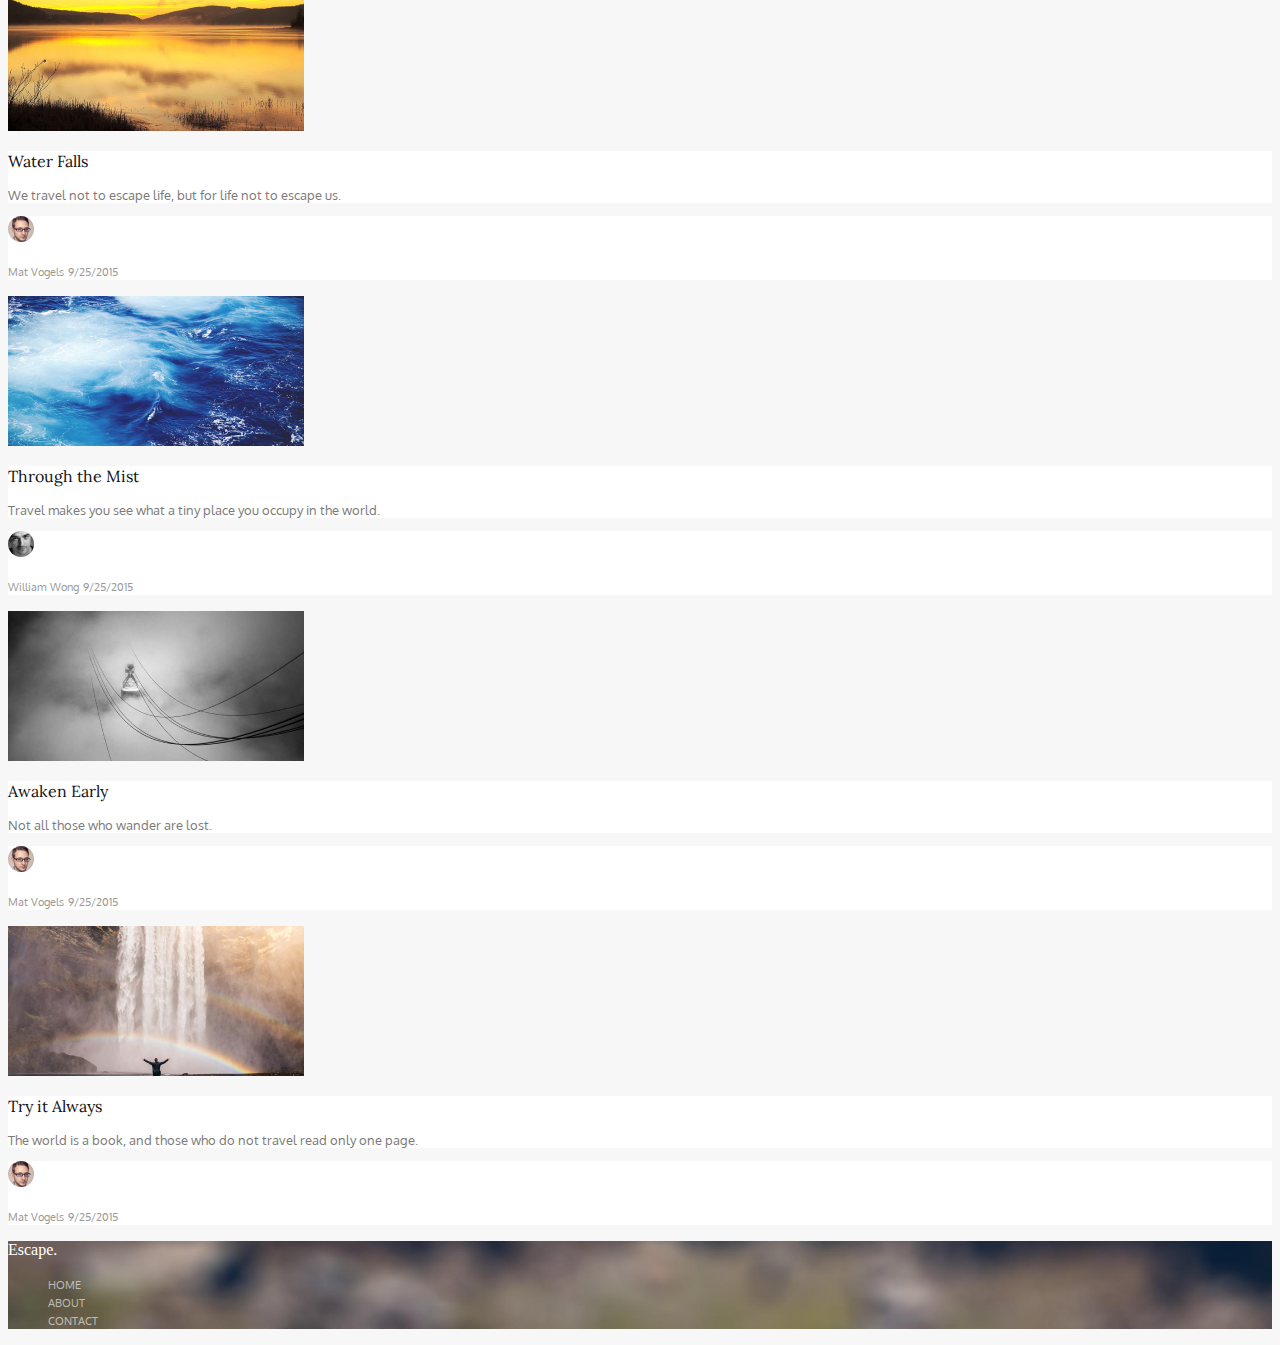
==== commit 4e811a37: "Lw3" ====
--- a/index.html
+++ b/index.html
@@ -9,12 +9,12 @@
         <link href="https://fonts.googleapis.com/css2?family=Lora&display=swap" rel="stylesheet">
         <link href="https://fonts.googleapis.com/css2?family=Lora&family=Oxygen&display=swap" rel="stylesheet">
     </head>
-    <body class="">
+    <body>
         <div class="top-block">
             <header class="top-block__menu menu">
                 <nav>
                     <a href="#" class="menu__logotype">Escape.</a>
-                    <ul class="menu__items">
+                    <ul class="top-block__menu_items menu__items">
                         <li><a href="#" class="menu__item">HOME</a></li>
                         <li><a href="#" class="menu__item">ABOUT</a></li>
                         <li><a href="#" class="menu__item">CONTACT</a></li>
@@ -24,7 +24,7 @@
             <p class="top-block__title">Let's do it together.</p>
             <p class="top-block__subtitle">We travel the world in search of stories. Come along for the ride.</p>
             <button class="top-block__button">
-                <span class="top-block__button-text">View Latest Posts</span>
+                <span class="top-block__button_text">View Latest Posts</span>
             </button>
         </div>
         <div class="navigation_block">
@@ -64,7 +64,8 @@
                     </div>
                     <div class="recent-post__author-box">
                         <img src="images/persons/william_wong_photo.png" alt="William Wong"/>
-                        <p><span class="recent-post__author">William Wong</span> <span class="recent-post__date">9/25/2015</span></p>
+                        <p><span class="recent-post__author">William Wong</span> 
+                        <span class="recent-post__date">9/25/2015</span></p>
                     </div>
                 </div>
                 <div class="most-recent-posts__recent-post recent-post">
--- a/css/main.css
+++ b/css/main.css
@@ -1,147 +1,145 @@
-body
-{
-    background-color: #F7F7F7;
+body {
+    background-color: #f7f7f7;
 }
-li
-{
+
+li {
     list-style-type: none;
 }
-.top-block
-{
-    background: #FFFFFF url(../images/backgrounds/background_1.png);
-    background-repeat: no-repeat;
+
+.top-block {
+    background: #ffffff url(../images/backgrounds/background_1.png) no-repeat;
 }
-.menu__logotype
-{
-    font: 26px 'Lora';
-    color: #FFFFFF;
+
+.menu__logotype {
+    font: 26px "Lora";
+    color: #ffffff;
     text-decoration: none;
 }
-.menu__item
-{
-    font: 12px 'Oxygen';
-    color: #FFFFFF;
+
+.menu__item {
+    font: 12px "Oxygen";
+    color: #ffffff;
     text-decoration: none;
 }
-.top-block__title
-{
-    font: 50px 'Lora';
-    color: #FFFFFF;
+
+.top-block__title {
+    font: 50px "Lora";
+    color: #ffffff;
 }
-.top-block__subtitle
-{
-    font: 17px 'Oxygen';
+
+.top-block__subtitle {
+    font: 17px "Oxygen";
     color: rgba(255, 255, 255, 0.63);
 }
-.top-block__button
-{
-    background: #DD783F;
+
+.top-block__button {
+    background: #dd783f;
     border-radius: 3px;
     border: none;
 }
-.top-block__button-text
-{
-    font: 13px 'Oxygen';
-    color: #FFFFFF;
+
+.top-block__button-text {
+    font: 13px "Oxygen";
+    color: #ffffff;
 }
-.navigation_block__items
-{
+
+.navigation_block__items {
     margin: 0;
 }
-.navigation_block__item
-{
-    font: 14px 'Lora';
+
+.navigation_block__item {
+    font: 14px "Lora";
     text-decoration: none;
     color: #768088;
 }
-.featured-posts__title
-{
-    font: 20px 'Oxygen';
-    color: #2E2E2E;
+
+.featured-posts__title {
+    font: 20px "Oxygen";
+    color: #2e2e2e;
 }
-.featured-post__feature
-{
-    font: 12px 'Oxygen';
-    background: #DD783F;
+
+.featured-post__feature {
+    font: 12px "Oxygen";
+    background: #dd783f;
     border-radius: 2px;
 }
-.featured-post__title
-{
-    font: 27px 'Lora';
-    color: #FFFFFF;
+
+.featured-post__title {
+    font: 27px "Lora";
+    color: #ffffff;
 }
-.featured-post__subtitle
-{
-    font: 14px 'Oxygen';
+
+.featured-post__subtitle {
+    font: 14px "Oxygen";
     color: rgba(255, 255, 255, 0.7);
 }
-.featured-post__author
-{
-    font: 12px 'Oxygen';
+
+.featured-post__author {
+    font: 12px "Oxygen";
     color: rgba(255, 255, 255, 0.7);
 }
-.featured-post__date
-{
-    font: 12px 'Oxygen';
+
+.featured-post__date {
+    font: 12px "Oxygen";
     color: rgba(255, 255, 255, 0.7);
 }
-.featured-posts__featured-post_the-road-ahead
-{
-    background: #FFFFFF url(../images/backgrounds/the_road_ahead.png);
+
+.featured-posts__featured-post_the-road-ahead {
+    background: #ffffff url(../images/backgrounds/the_road_ahead.png);
     background-repeat: no-repeat;
 }
-.featured-posts__featured-post_from_top_down
-{
-    background: #FFFFFF url(../images/backgrounds/from_top_down.png);
+
+.featured-posts__featured-post_from_top_down {
+    background: #ffffff url(../images/backgrounds/from_top_down.png);
     background-repeat: no-repeat;
 }
-.most-recent-posts__title
-{
-    font: 20px 'Oxygen';
-    color: #2E2E2E;
+
+.most-recent-posts__title {
+    font: 20px "Oxygen";
+    color: #2e2e2e;
 }
-.recent-post__title-box
-{
-    background: #FFFFFF;
+
+.recent-post__title-box {
+    background: #ffffff;
 }
-.recent-post__title
-{
-    font: 16px 'Lora';
+
+.recent-post__title {
+    font: 16px "Lora";
     color: #101315;
 }
-.recent-post__subtitle
-{
-    font: 13px 'Oxygen';
-    color: #7A7A7A;
+
+.recent-post__subtitle {
+    font: 13px "Oxygen";
+    color: #7a7a7a;
 }
-.recent-post__author-box
-{
-    background: #FFFFFF;
+
+.recent-post__author-box {
+    background: #ffffff;
 }
-.recent-post__author
-{
-    font: 11px 'Oxygen';
+
+.recent-post__author {
+    font: 11px "Oxygen";
     color: #999999;
 }
-.recent-post__date
-{
-    font: 11px 'Oxygen';
+
+.recent-post__date {
+    font: 11px "Oxygen";
     color: #999999;
 }
-.bottom-block
-{
-    background: #FFFFFF url(../images/backgrounds/background_2.png);
+
+.bottom-block {
+    background: #ffffff url(../images/backgrounds/background_2.png);
     background-repeat: no-repeat;
 }
-.bottom-block__logotype
-{
-    font-family: 26px 'Lora';
+
+.bottom-block__logotype {
+    font-family: 26px "Lora";
     text-decoration: none;
-    color: #FFFFFF;
+    color: #ffffff;
 }
-.bottom-navigation__item
-{
-    font: 11px 'Oxygen';
+
+.bottom-navigation__item {
+    font: 11px "Oxygen";
     color: rgba(255, 255, 255, 0.6);
     text-decoration: none;
 }